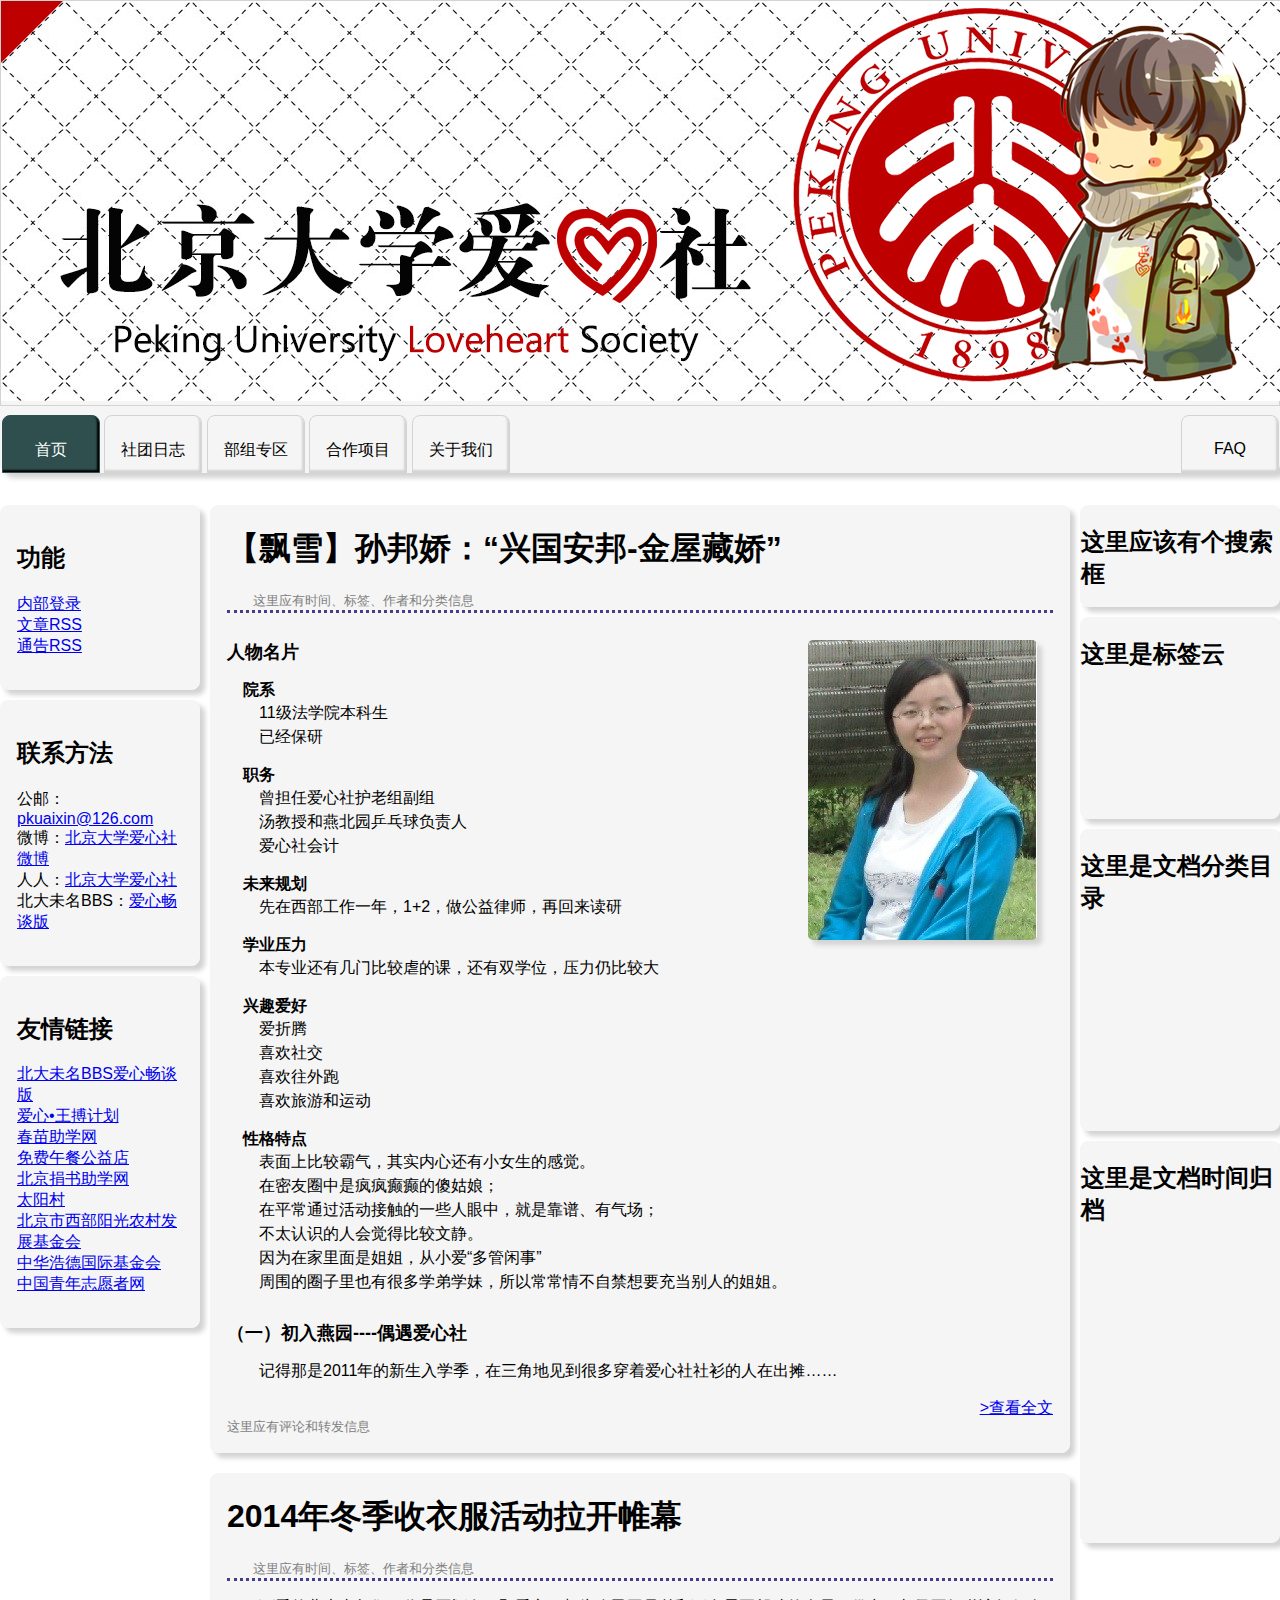
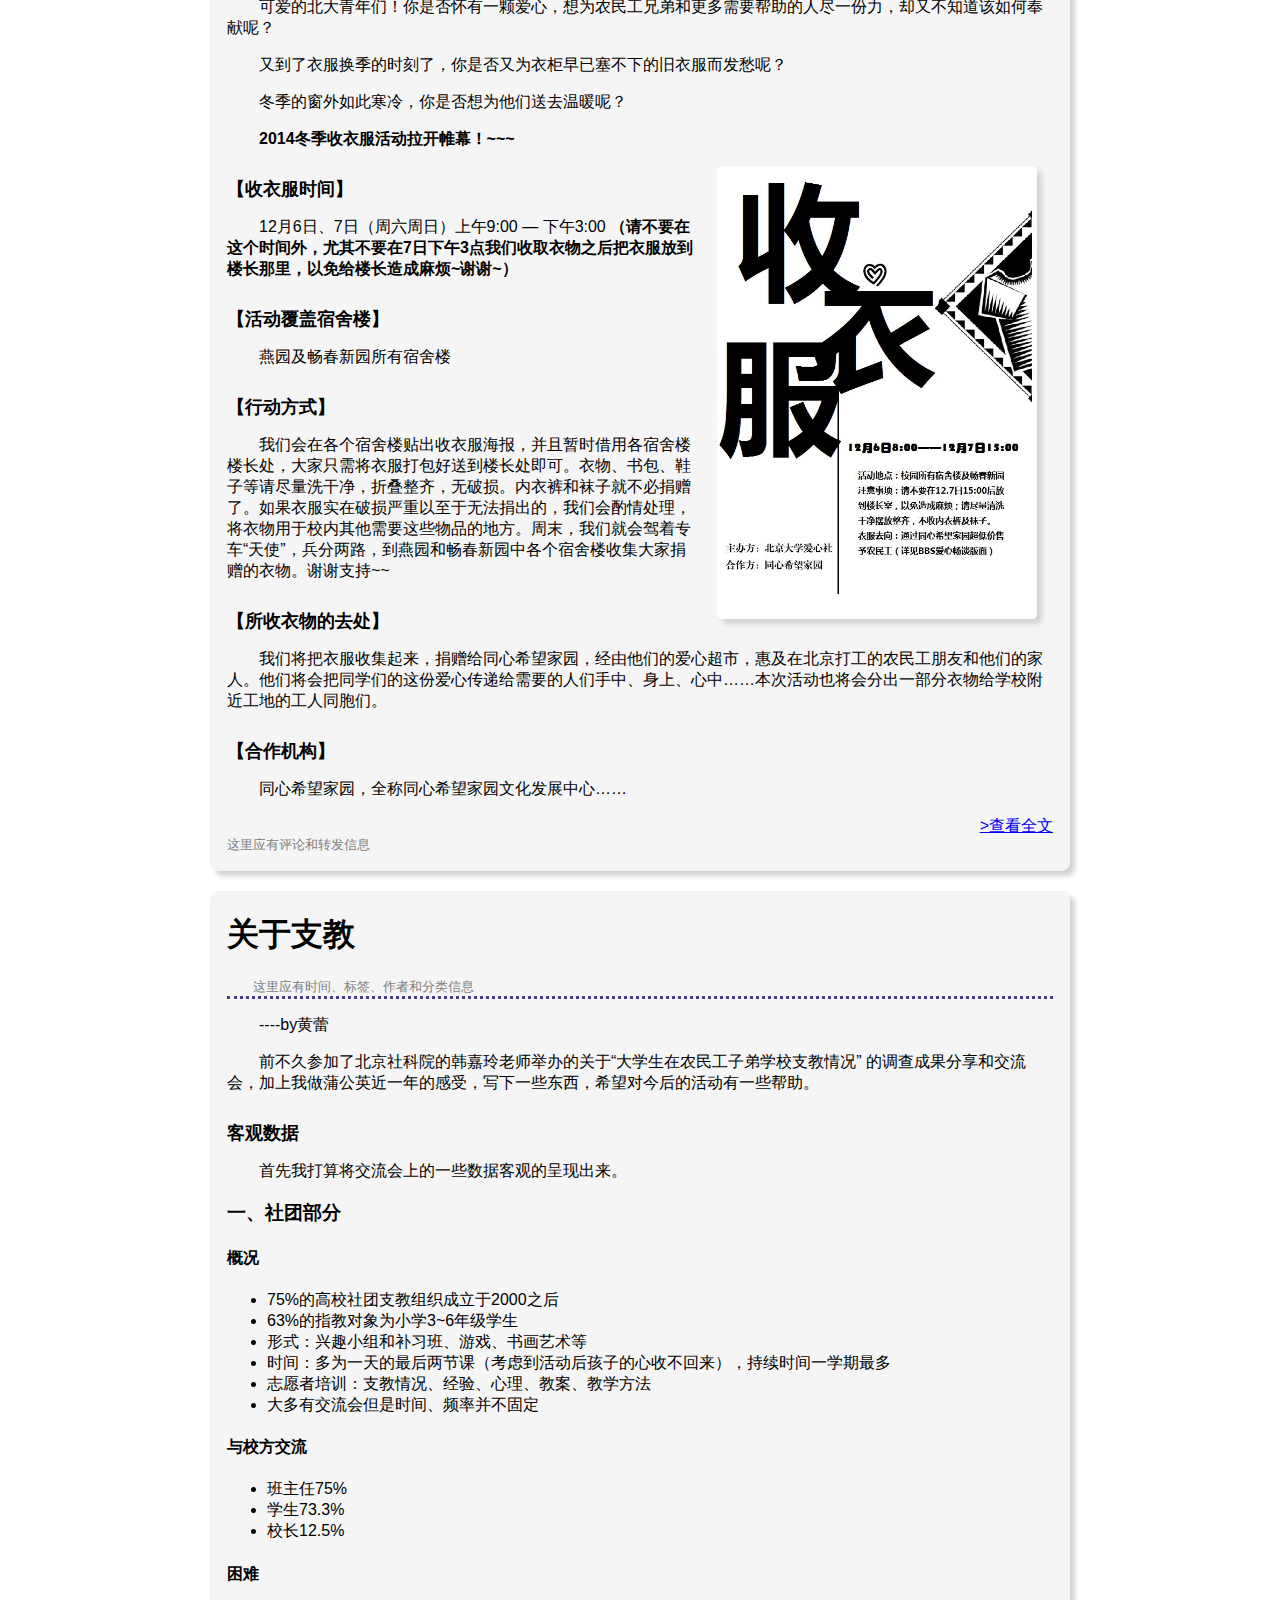
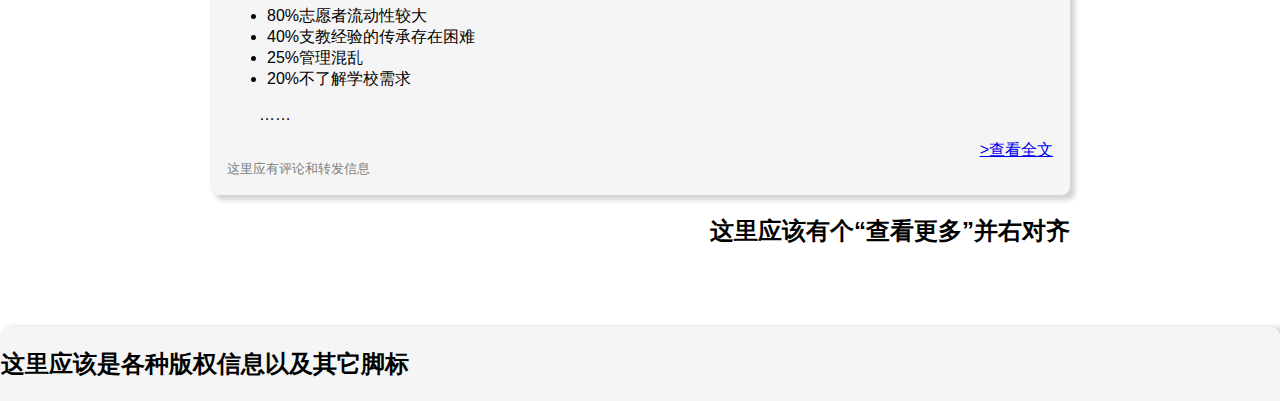
==== index.html @ c40d7b62 "hightligh the current navigator" ====
﻿<!DOCTYPE html>
<html xmlns="http://www.w3.org/1999/xhtml">
<head>
    <meta http-equiv="Content-Type" content="text/html; charset=utf-8" />
    <link href="css/baseStyle.css" rel="stylesheet" />
    <link href="css/index.css" rel="stylesheet" />
    <title>北京大学爱心社 ~ Love Heart</title>
</head>
<body>
    <div id="container">
        <div id="banner" class="f5f5f5">
            <img src="content/uploads/0000/banner.jpg" alt="爱心社官网横幅" style="margin:auto;" />
        </div>
        <nav>
            <div id="navigator" class="f5f5f5">
                <ul>
                    <li class="hightlight"><a href="/index.html">首页</a></li>
                    <li><a href="#">社团日志</a></li>
                    <li><a href="#">部组专区</a></li>
                    <li><a href="#">合作项目</a></li>
                    <li><a href="#">关于我们</a></li>
                    <li class="right"><a href="#">FAQ</a></li>
                </ul>
            </div>
        </nav>
        <div id="main">
            <div id="left">
                <div class="card f5f5f5" id="function">
                    <h2>功能</h2>
                    <ul>
                        <li><a href="#">内部登录</a></li>
                        <li><a href="#">文章RSS</a></li>
                        <li><a href="#">通告RSS</a></li>
                    </ul>
                </div>
                <div class="card f5f5f5" id="contact">
                    <h2>联系方法</h2>
                    <ul>
                        <li>公邮：<a href="mailto:pkuaixin@126.com">pkuaixin@126.com</a></li>
                        <li>微博：<a href="http://weibo.com/u/2564923902?topnav=1&wvr=6&topsug=1/">北京大学爱心社微博</a></li>
                        <li>人人：<a href="http://www.renren.com/601334593">北京大学爱心社</a></li>
                        <li>北大未名BBS：<a href="http://loveheart.bdwm.net/">爱心畅谈版</a></li>
                    </ul>
                </div>
                <div class="card f5f5f5" id="links">
                    <h2>友情链接</h2>
                    <ul>
                        <li><a href="http://loveheart.bdwm.net/">北大未名BBS爱心畅谈版</a></li>
                        <li>
                            <a href="http://www.westup.org/">爱心•王搏计划</a>
                        </li>
                        <li><a href="http://www.chunmiao.org/">春苗助学网</a></li>
                        <li><a href="http://mianfeiwucan.tmall.com/">免费午餐公益店</a></li>
                        <li><a href="http://www.juanshu.org/">北京捐书助学网</a></li>
                        <li><a href="http://cn.sunvillage.com.cn/">太阳村</a></li>
                        <li><a href="http://www.westsa.org/">北京市西部阳光农村发展基金会</a></li>
                        <li><a href="http://holtchina.com/">中华浩德国际基金会</a></li>
                        <li><a href="http://www.zgzyz.org.cn/">中国青年志愿者网</a></li>
                    </ul>
                </div>
            </div>
            <div id="right">
                <div class="card f5f5f5" id="search">
                    <h2>这里应该有个搜索框</h2>
                </div>
                <div class="card f5f5f5" id="tags">
                    <h2>这里是标签云</h2>
                </div>
                <div class="card f5f5f5" id="category">
                    <h2>这里是文档分类目录</h2>
                </div>
                <div class="card f5f5f5" id="time_group">
                    <h2>这里是文档时间归档</h2>
                </div>
            </div>
            <div id="article_area">
                <article id="article_1" class="f5f5f5">
                    <div class="title_bar">
                        <h1><a href="content/articles/2014/12/interview-Sun_Bangjiao.html" target="_blank">【飘雪】孙邦娇：“兴国安邦-金屋藏娇”</a></h1>
                        <div class="information_bar">这里应有时间、标签、作者和分类信息</div>
                    </div>
                    <div class="main_article">
                        <img src="content/uploads/2014/12/bangjiao1.jpg" alt="人物照片" style="float: right; margin: 0 1em; border-radius:5px; box-shadow: 5px 5px 5px lightgray;" />
                        <h2>人物名片</h2>
                        <dl>
                            <dt>院系</dt>
                            <dd>11级法学院本科生</dd>
                            <dd>已经保研</dd>
                            <dt>职务</dt>
                            <dd>曾担任爱心社护老组副组</dd>
                            <dd>汤教授和燕北园乒乓球负责人</dd>
                            <dd>爱心社会计</dd>
                            <dt>未来规划</dt>
                            <dd>先在西部工作一年，1+2，做公益律师，再回来读研</dd>
                            <dt>学业压力</dt>
                            <dd>本专业还有几门比较虐的课，还有双学位，压力仍比较大</dd>
                            <dt>兴趣爱好</dt>
                            <dd>爱折腾</dd>
                            <dd>喜欢社交</dd>
                            <dd>喜欢往外跑</dd>
                            <dd>喜欢旅游和运动</dd>
                            <dt>性格特点</dt>
                            <dd>
                                表面上比较霸气，其实内心还有小女生的感觉。
                            </dd>
                            <dd>在密友圈中是疯疯癫癫的傻姑娘；</dd>
                            <dd>在平常通过活动接触的一些人眼中，就是靠谱、有气场；</dd>
                            <dd>不太认识的人会觉得比较文静。</dd>
                            <dd>因为在家里面是姐姐，从小爱“多管闲事”</dd>
                            <dd>周围的圈子里也有很多学弟学妹，所以常常情不自禁想要充当别人的姐姐。</dd>
                        </dl>
                        <h2>（一）初入燕园----偶遇爱心社</h2>
                        <p>记得那是2011年的新生入学季，在三角地见到很多穿着爱心社社衫的人在出摊……</p>
                    </div>
                    <div style="text-align:right;"><a href="content/articles/2014/12/interview-Sun_Bangjiao.html" target="_blank">&gt;查看全文</a></div>
                    <div class="bottom_bar">这里应有评论和转发信息</div>
                </article>
                <article id="article_2" class="f5f5f5">
                    <div class="title_bar">
                        <h1><a href="content/articles/2014/12/about-collectin-clothes.html" target="_blank">2014年冬季收衣服活动拉开帷幕</a></h1>
                        <div class="information_bar">这里应有时间、标签、作者和分类信息</div>
                    </div>
                    <div class="main_article">
                        <p>可爱的北大青年们！你是否怀有一颗爱心，想为农民工兄弟和更多需要帮助的人尽一份力，却又不知道该如何奉献呢？</p>
                        <p>又到了衣服换季的时刻了，你是否又为衣柜早已塞不下的旧衣服而发愁呢？</p>
                        <p>冬季的窗外如此寒冷，你是否想为他们送去温暖呢？</p>
                        <p> <strong>2014冬季收衣服活动拉开帷幕！~~~</strong></p>

                        <img src="content/uploads/2014/12/collecting-clothes.jpg" alt="收衣服海报" style="width:20em; float: right; margin: 0 1em; border-radius:5px; box-shadow: 5px 5px 5px lightgray;" />
                        <h2>【收衣服时间】</h2>
                        <p>
                            12月6日、7日（周六周日）上午9:00 — 下午3:00
                            <strong>（请不要在这个时间外，尤其不要在7日下午3点我们收取衣物之后把衣服放到楼长那里，以免给楼长造成麻烦~谢谢~）</strong>
                        </p>
                        <h2>【活动覆盖宿舍楼】</h2> <p>燕园及畅春新园所有宿舍楼</p>
                        <h2>【行动方式】</h2>
                        <p>我们会在各个宿舍楼贴出收衣服海报，并且暂时借用各宿舍楼楼长处，大家只需将衣服打包好送到楼长处即可。衣物、书包、鞋子等请尽量洗干净，折叠整齐，无破损。内衣裤和袜子就不必捐赠了。如果衣服实在破损严重以至于无法捐出的，我们会酌情处理，将衣物用于校内其他需要这些物品的地方。周末，我们就会驾着专车“天使”，兵分两路，到燕园和畅春新园中各个宿舍楼收集大家捐赠的衣物。谢谢支持~~</p>
                        <h2>【所收衣物的去处】</h2>
                        <p>我们将把衣服收集起来，捐赠给同心希望家园，经由他们的爱心超市，惠及在北京打工的农民工朋友和他们的家人。他们将会把同学们的这份爱心传递给需要的人们手中、身上、心中……本次活动也将会分出一部分衣物给学校附近工地的工人同胞们。</p>
                        <h2>【合作机构】</h2>
                        <p>同心希望家园，全称同心希望家园文化发展中心……
                    </div>
                    <div style="text-align:right;"><a href="content/articles/2014/12/about-collectin-clothes.html" target="_blank">&gt;查看全文</a></div>
                    <div class="bottom_bar">这里应有评论和转发信息</div>
                </article>
                <article id="article_3" class="f5f5f5">
                    <div class="title_bar">
                        <h1><a href="content/articles/2009/05/article-share.html" target="_blank">关于支教</a></h1>
                        <div class="information_bar">这里应有时间、标签、作者和分类信息</div>
                    </div>
                    <div class="main_article">
                        <p>----by黄蕾</p><!--这个作者是用author标签么，话说author标签是不是html5里面的？-->
                        <p>
                            前不久参加了北京社科院的韩嘉玲老师举办的关于“大学生在农民工子弟学校支教情况”
                            的调查成果分享和交流会，加上我做蒲公英近一年的感受，写下一些东西，希望对今后的活动有一些帮助。
                        </p>
                        <h2>客观数据</h2>
                        <p>首先我打算将交流会上的一些数据客观的呈现出来。</p>
                        <h3>一、社团部分</h3>
                        <h4>概况</h4>
                        <ul>
                            <li>75%的高校社团支教组织成立于2000之后</li>
                            <li>63%的指教对象为小学3~6年级学生</li>
                            <li>形式：兴趣小组和补习班、游戏、书画艺术等</li>
                            <li>时间：多为一天的最后两节课（考虑到活动后孩子的心收不回来），持续时间一学期最多</li>
                            <li>志愿者培训：支教情况、经验、心理、教案、教学方法</li>
                            <li>大多有交流会但是时间、频率并不固定</li>
                        </ul>
                        <h4>与校方交流</h4>
                        <ul>
                            <li>班主任75%</li>
                            <li>学生73.3%</li>
                            <li>校长12.5%</li>
                        </ul>
                        <h4>困难</h4>
                        <ul>
                            <li>80%志愿者流动性较大</li>
                            <li>40%支教经验的传承存在困难</li>
                            <li>25%管理混乱</li>
                            <li>20%不了解学校需求</li>
                        </ul>
                        <p>……</p>
                    </div>
                    <div style="text-align:right;"><a href="content/articles/2009/05/article-share.html" target="_blank">&gt;查看全文</a></div>
                    <div class="bottom_bar">这里应有评论和转发信息</div>
                </article>
                <div id="more">
                    <h2>这里应该有个“查看更多”并右对齐</h2>
                </div>
            </div>
        </div>
        <div id="footer" class="f5f5f5">
            <h2>这里应该是各种版权信息以及其它脚标</h2>
        </div>
    </div>
</body>
</html>
---- css/baseStyle.css ----
html, body {
    font-family: Helvetica, Tahoma, Arial, 'Hiragino Sans GB', 'Microsoft UI Light', sans-serif;
    margin: 0;
}

.f5f5f5 {
    background-color: #f5f5f5;
    border: 1px solid #f5f5f5;
}

div.card {
    margin: 10px 0;
    box-shadow: 5px 5px 5px lightgray;
    border-radius: 0.5em;
}

    div.card:first-child {
        margin-top: 0;
    }

    div.card:last-child {
        margin-bottom: 0;
    }

#container {
    width: 80em;
    margin-left: auto;
    margin-right: auto;
}

#banner {
    text-align: center;
    border: 1px solid lightgray;
}

#banner image {
    width: 80em;
}

nav {
    margin-bottom: 2em;
}

    nav ul {
        position: relative;
        list-style: none;
        padding-left: 1px;
        padding-bottom: 1px;
        margin: 0;
        height: 4em;
    }

    nav li {
        position: relative;
        display: inline-block;
        height: 3.5em;
        width: 6em;
        margin: 0.5em auto 0;
        border-radius: 0.5em 0.5em 0 0;
        border: 1px solid lightgray;
        text-align: center;
        box-shadow: lightgray -2px -2px 2px inset;
    }

        nav li.hightlight {
            border-color: darkslategray;
            background-color: darkslategray;
            box-shadow: black -2px -2px 2px inset;
        }
        
        nav li.hightlight a {
            color: white;
        }

        nav li:first-child {
            margin-left: 0;
        }

        nav li:last-child {
            margin-right: 0;
        }

        nav li.right {
            margin-left: auto;
            position: absolute;
            right: 0;
        }

    nav a {
        color: black;
        position: relative;
        top: 1.5em;
        text-decoration: none;
    }


#navigator {
    border-radius: 0 0 0.5em 0.5em;
    box-shadow: 5px 5px 5px lightgray;
}

/*右浮动框*/
#right {
    float: right;
    width: 200px;
    right: 0;
}

#search {
    height: 100px;
}

#tags {
    height: 200px;
}

#category {
    height: 300px;
}

#time_group {
    height: 400px;
}

/*文章区*/

article {
    border-radius: 0.5em;
    margin: 20px 0;
    box-shadow: 5px 5px 5px lightgrey;
    padding: 0 1em 1em 1em;
}

    article h1 {
        font-size: xx-large;
    }

    article p {
        text-indent: 2em;
    }

    article h2 {
        font-size: large;
        margin-top: 1.5em;
    }

    article dl {
        padding-left: 1em;
    }

    article dt {
        font-weight: bold;
        margin-top: 1em;
    }

    article dd {
        margin-left: 1em;
        line-height: 150%;
    }

.title_bar {
    border-bottom: medium dotted darkslateblue;
    margin-bottom: 0;
}

.information_bar {
    margin-top: 5px;
    margin-left: 2em;
    font-size: 80%;
    color: gray;
}

.bottom_bar {
    font-size: 80%;
    color: gray;
}

h1 > a {
    text-decoration: none;
    color: black;
}

/*脚标区*/
#footer {
    border-radius: 0.5em 0.5em 0 0;
    box-shadow: 5px 0 5px lightgrey;
    margin-top: 5em;
}
---- css/index.css ----
﻿#article_area {
    width: auto;
    margin-left: 210px;
    margin-right: 210px;
}

#more {
    text-align: right;
}

/*左浮动框*/
#left {
    float: left;
    width: 200px;
    left: 0;
}

#function {
    padding: 1em;
}

#function ul {
    padding-left: 0;
    list-style: none;
}

#contact {
    padding: 1em;
}

    #contact ul {
        padding-left: 0;
        list-style: none;
    }

#links {
    padding: 1em;
}

    #links ul {
        padding-left: 0;
        list-style: none;
    }
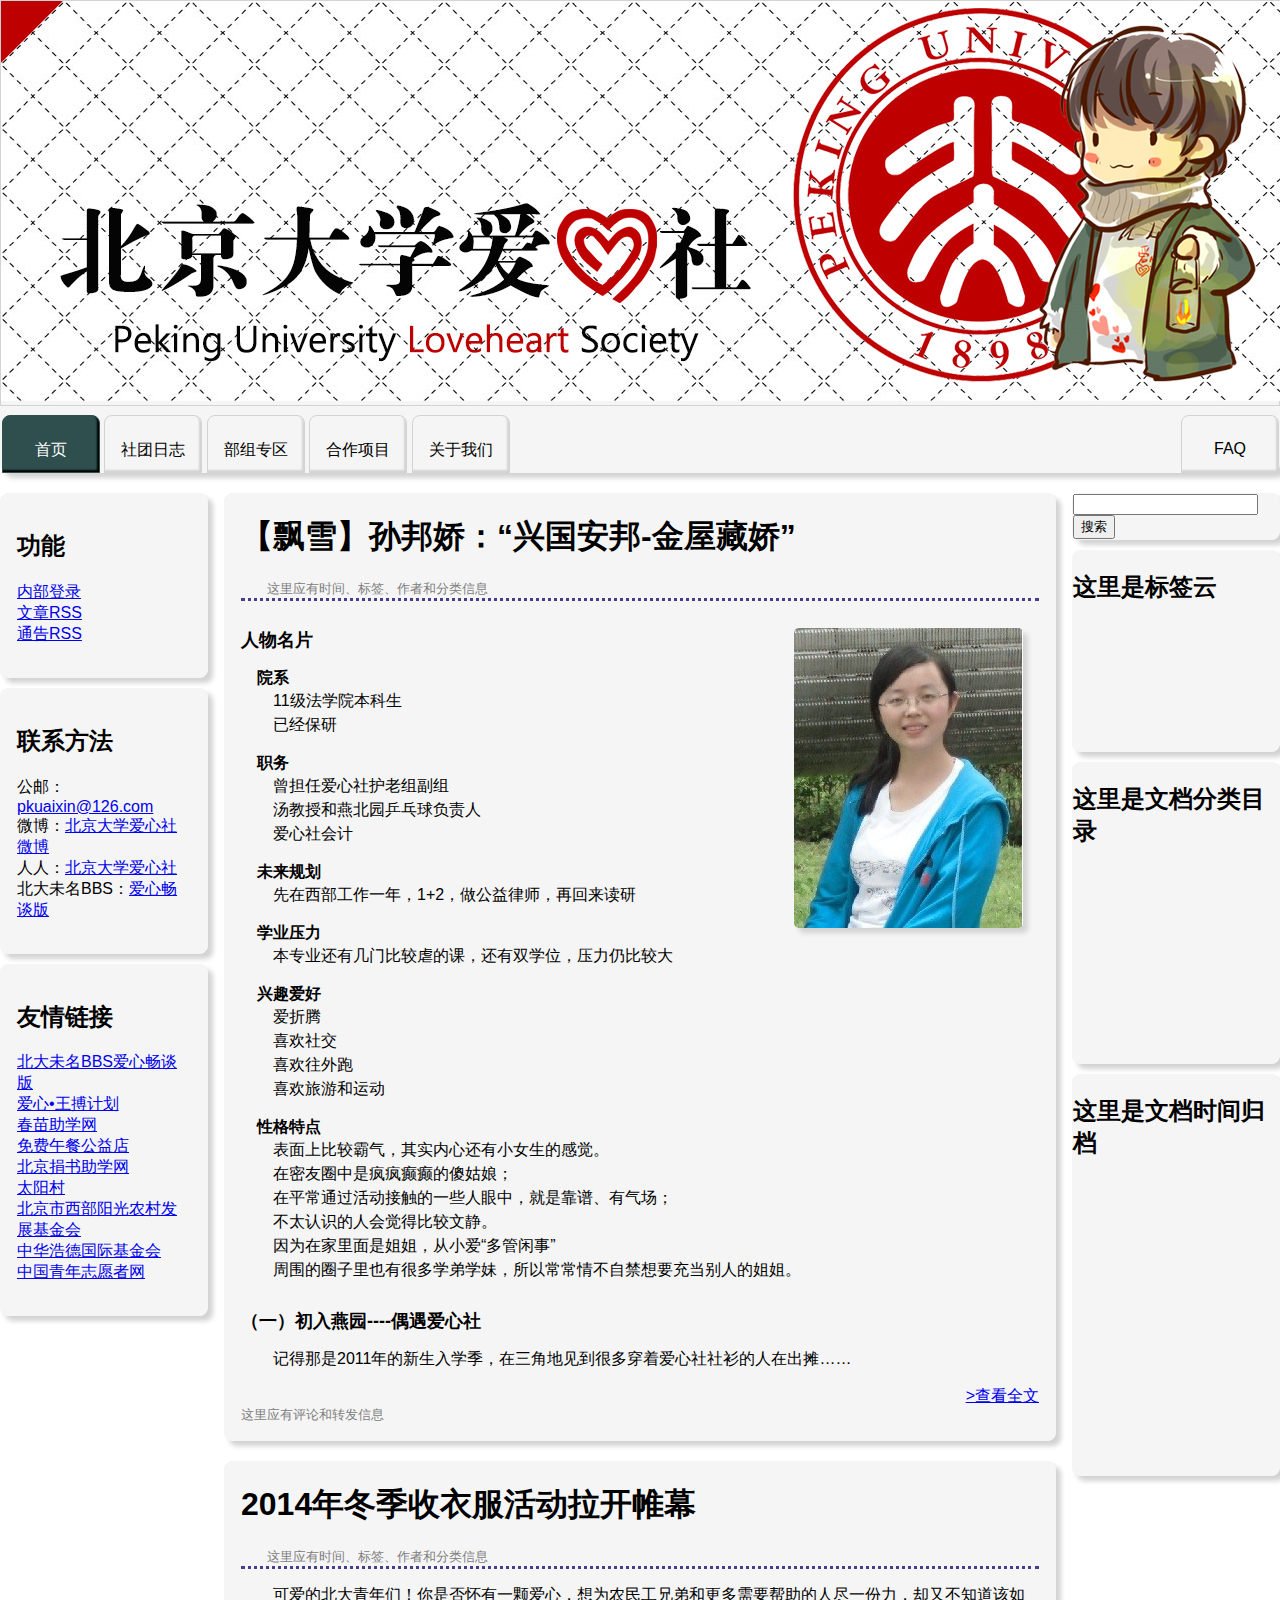
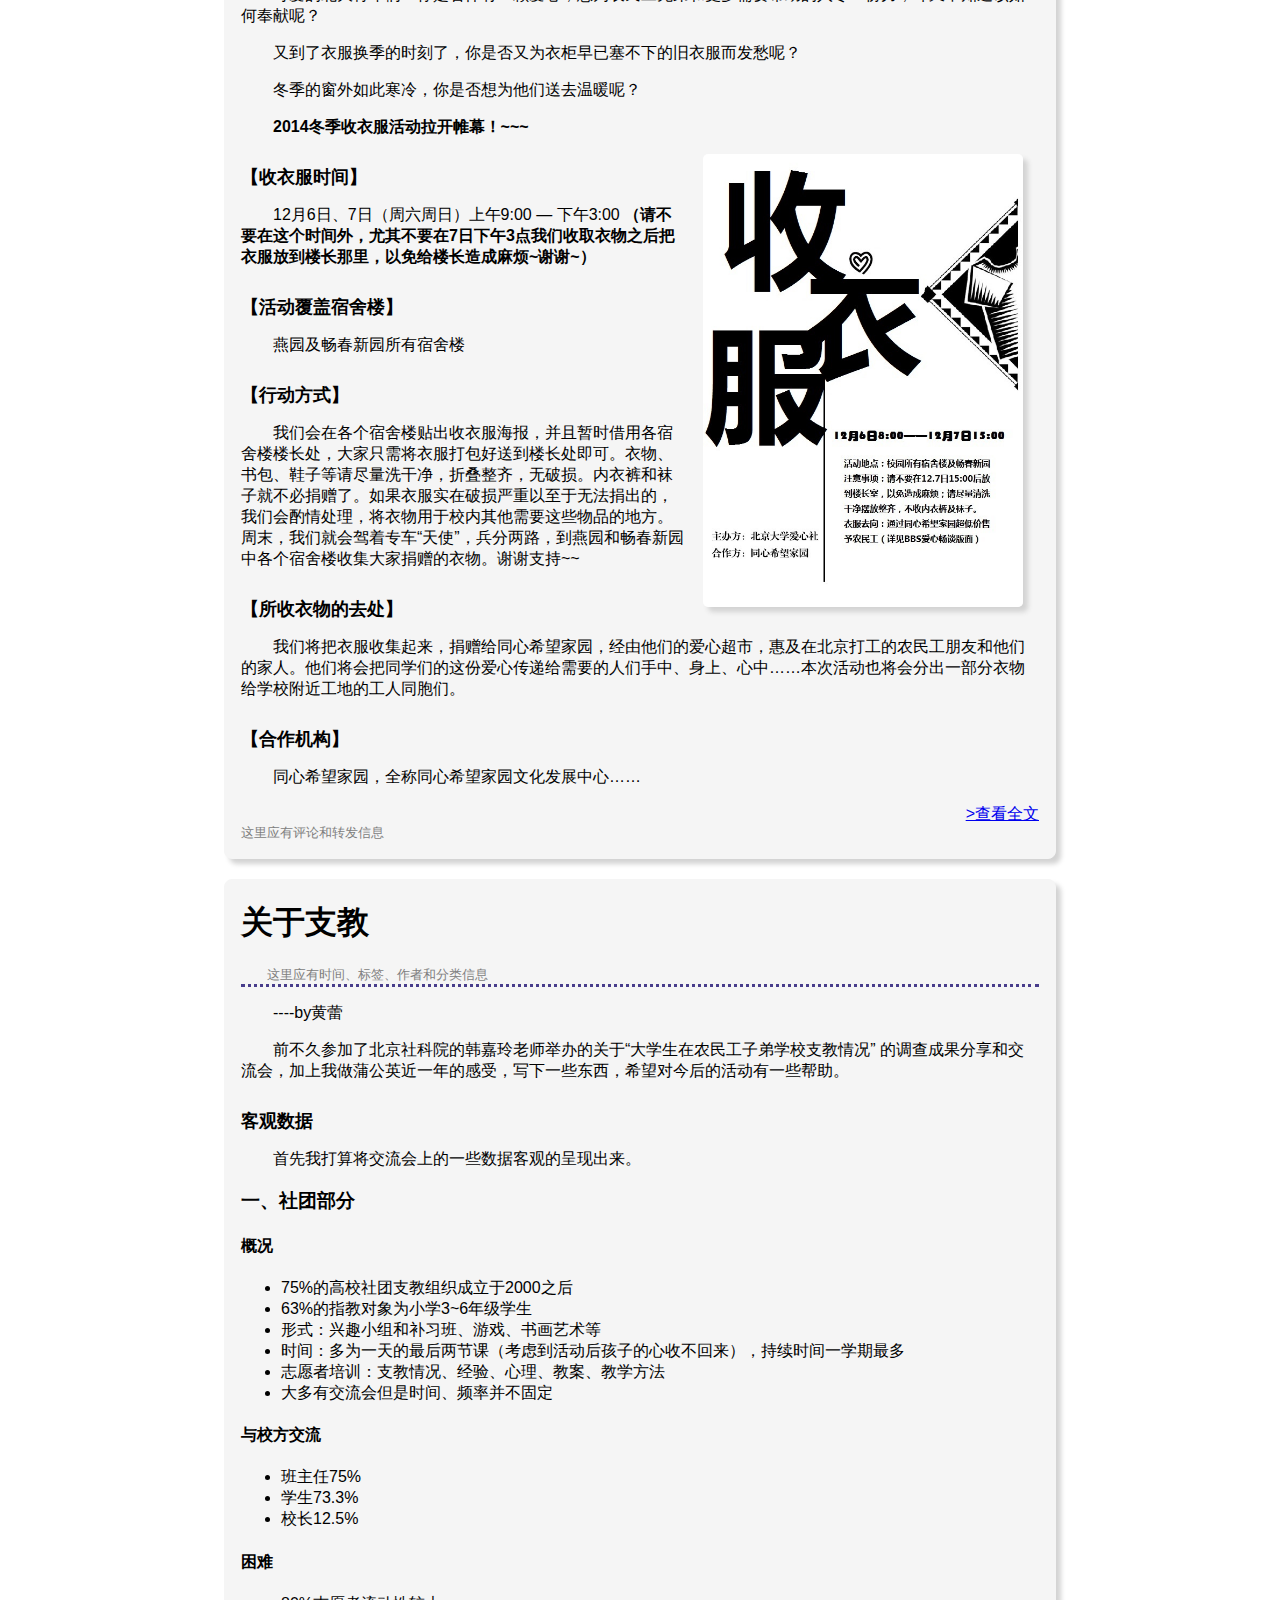
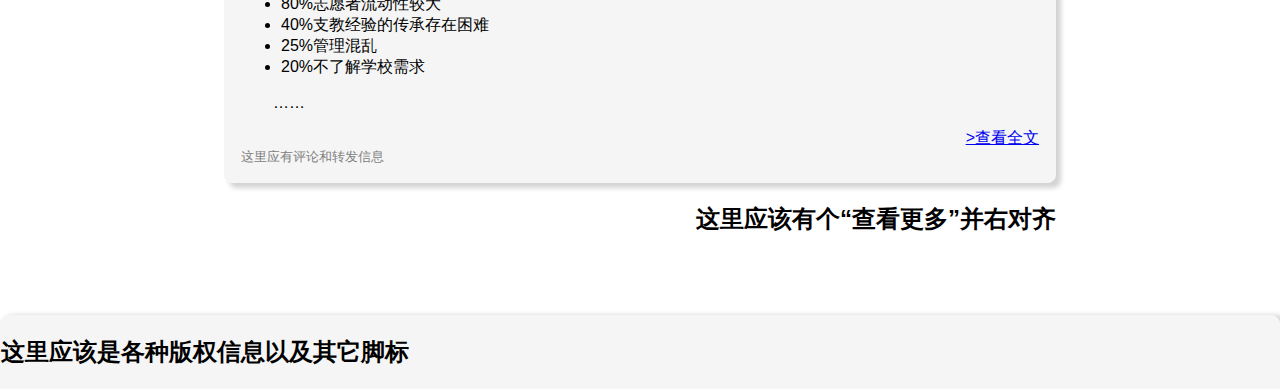
==== commit 4edd7d37: "change the layout to flexible" ====
--- a/index.html
+++ b/index.html
@@ -61,7 +61,10 @@
             </div>
             <div id="right">
                 <div class="card f5f5f5" id="search">
-                    <h2>这里应该有个搜索框</h2>
+                    <form>
+                        <input  />
+                        <button>搜索</button>
+                    </form>
                 </div>
                 <div class="card f5f5f5" id="tags">
                     <h2>这里是标签云</h2>
--- a/css/baseStyle.css
+++ b/css/baseStyle.css
@@ -1,5 +1,5 @@
 html, body {
-    font-family: Helvetica, Tahoma, Arial, 'Hiragino Sans GB', 'Microsoft UI Light', sans-serif;
+    font-family: Helvetica, Tahoma, Arial, 'Hiragino Sans GB','WenQuanYi Micro Hei','Microsoft YaHei UI Light' , sans-serif;
     margin: 0;
 }
 
@@ -38,7 +38,7 @@
 }
 
 nav {
-    margin-bottom: 2em;
+    margin-bottom: 1em;
 }
 
     nav ul {
@@ -102,12 +102,11 @@
 /*右浮动框*/
 #right {
     float: right;
-    width: 200px;
+    width: 13em;
     right: 0;
 }
 
 #search {
-    height: 100px;
 }
 
 #tags {
--- a/css/index.css
+++ b/css/index.css
@@ -1,7 +1,7 @@
 ﻿#article_area {
     width: auto;
-    margin-left: 210px;
-    margin-right: 210px;
+    margin-left: 14em;
+    margin-right:14em;
 }
 
 #more {
@@ -11,7 +11,7 @@
 /*左浮动框*/
 #left {
     float: left;
-    width: 200px;
+    width: 13em;
     left: 0;
 }
 
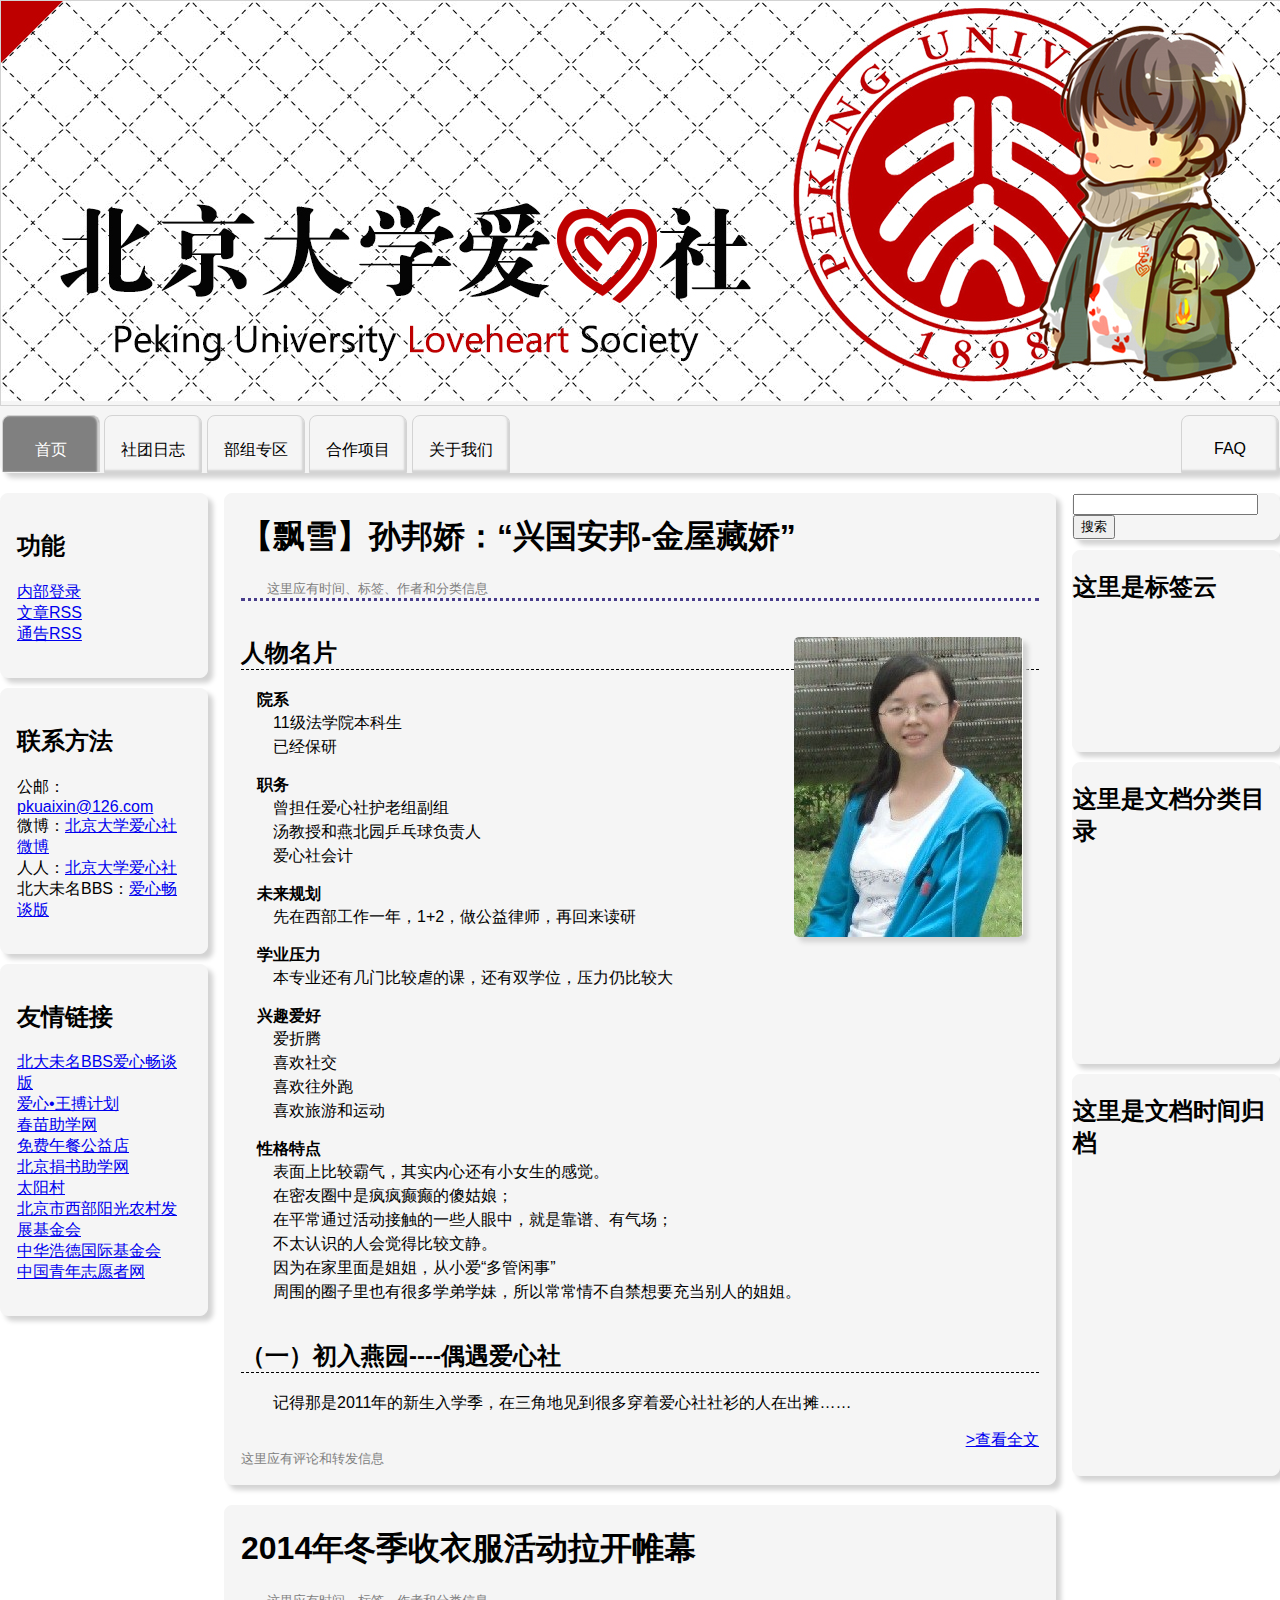
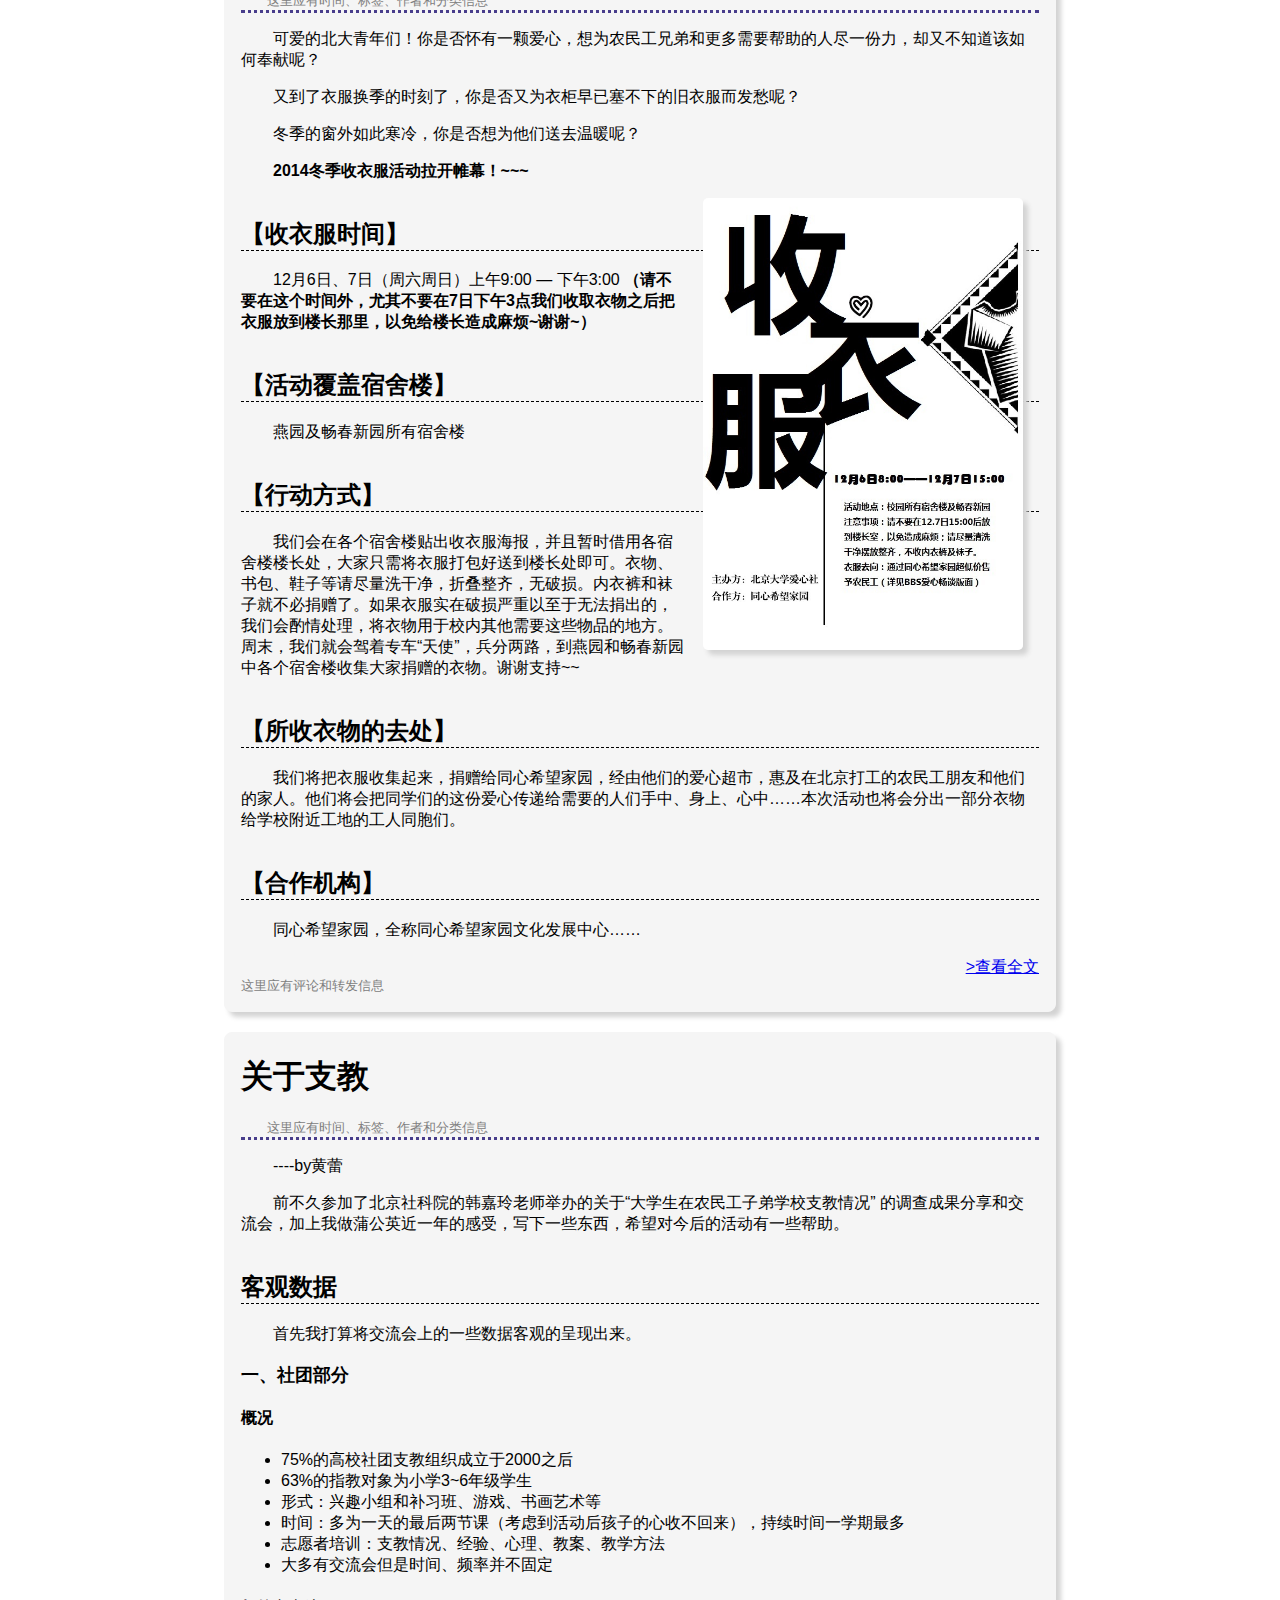
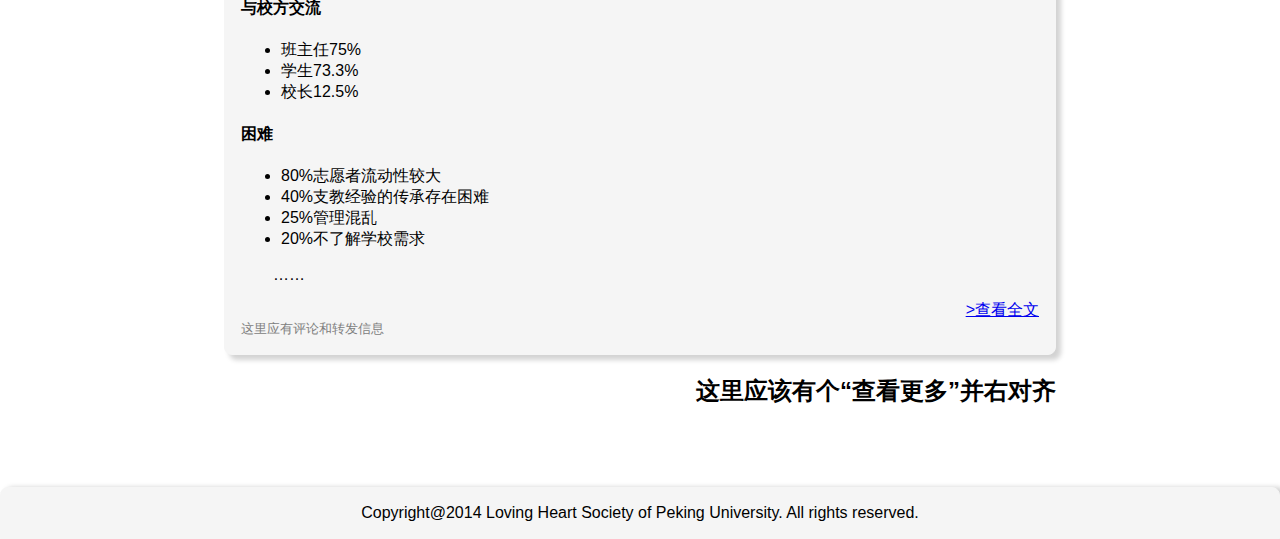
==== commit 55e22175: "do with FAQ" ====
--- a/index.html
+++ b/index.html
@@ -15,11 +15,11 @@
             <div id="navigator" class="f5f5f5">
                 <ul>
                     <li class="hightlight"><a href="/index.html">首页</a></li>
-                    <li><a href="#">社团日志</a></li>
-                    <li><a href="#">部组专区</a></li>
-                    <li><a href="#">合作项目</a></li>
-                    <li><a href="#">关于我们</a></li>
-                    <li class="right"><a href="#">FAQ</a></li>
+                    <li><a href="/articles.html">社团日志</a></li>
+                    <li><a href="/apartments.html">部组专区</a></li>
+                    <li><a href="/projects.html">合作项目</a></li>
+                    <li><a href="/about.html">关于我们</a></li>
+                    <li class="right"><a href="/FAQ.html">FAQ</a></li>
                 </ul>
             </div>
         </nav>
@@ -193,7 +193,7 @@
             </div>
         </div>
         <div id="footer" class="f5f5f5">
-            <h2>这里应该是各种版权信息以及其它脚标</h2>
+            <p>Copyright@2014 Loving Heart Society of Peking University. All rights reserved.</p>
         </div>
     </div>
 </body>
--- a/css/baseStyle.css
+++ b/css/baseStyle.css
@@ -1,5 +1,5 @@
 html, body {
-    font-family: Helvetica, Tahoma, Arial, 'Hiragino Sans GB','WenQuanYi Micro Hei','Microsoft YaHei UI Light' , sans-serif;
+    font-family: Helvetica, Tahoma, Arial, 'Hiragino Sans GB','WenQuanYi Micro Hei','Microsoft YaHei UI Light', sans-serif;
     margin: 0;
 }
 
@@ -33,9 +33,9 @@
     border: 1px solid lightgray;
 }
 
-#banner image {
-    width: 80em;
-}
+    #banner image {
+        width: 80em;
+    }
 
 nav {
     margin-bottom: 1em;
@@ -63,14 +63,14 @@
     }
 
         nav li.hightlight {
-            border-color: darkslategray;
-            background-color: darkslategray;
-            box-shadow: black -2px -2px 2px inset;
+            background-color: gray;
+            box-shadow: lightgray -2px 0 2px inset;
+            border-bottom: none;
         }
-        
-        nav li.hightlight a {
-            color: white;
-        }
+
+            nav li.hightlight a {
+                color: white;
+            }
 
         nav li:first-child {
             margin-left: 0;
@@ -99,28 +99,6 @@
     box-shadow: 5px 5px 5px lightgray;
 }
 
-/*右浮动框*/
-#right {
-    float: right;
-    width: 13em;
-    right: 0;
-}
-
-#search {
-}
-
-#tags {
-    height: 200px;
-}
-
-#category {
-    height: 300px;
-}
-
-#time_group {
-    height: 400px;
-}
-
 /*文章区*/
 
 article {
@@ -139,8 +117,13 @@
     }
 
     article h2 {
+        font-size: x-large;
+        margin-top: 1.5em;
+        border-bottom: thin dashed black;
+    }
+
+    article h3 {
         font-size: large;
-        margin-top: 1.5em;
     }
 
     article dl {
@@ -155,6 +138,13 @@
     article dd {
         margin-left: 1em;
         line-height: 150%;
+    }
+
+    article div.in_block {
+        border: 1px solid black;
+        width: 30em;
+        padding: 1em;
+        border-radius: 1em;
     }
 
 .title_bar {
@@ -184,4 +174,5 @@
     border-radius: 0.5em 0.5em 0 0;
     box-shadow: 5px 0 5px lightgrey;
     margin-top: 5em;
+    text-align: center;
 }
--- a/css/index.css
+++ b/css/index.css
@@ -1,7 +1,7 @@
 ﻿#article_area {
     width: auto;
     margin-left: 14em;
-    margin-right:14em;
+    margin-right: 14em;
 }
 
 #more {
@@ -19,10 +19,10 @@
     padding: 1em;
 }
 
-#function ul {
-    padding-left: 0;
-    list-style: none;
-}
+    #function ul {
+        padding-left: 0;
+        list-style: none;
+    }
 
 #contact {
     padding: 1em;
@@ -41,3 +41,25 @@
         padding-left: 0;
         list-style: none;
     }
+
+/*右浮动框*/
+#right {
+    float: right;
+    width: 13em;
+    right: 0;
+}
+
+#search {
+}
+
+#tags {
+    height: 200px;
+}
+
+#category {
+    height: 300px;
+}
+
+#time_group {
+    height: 400px;
+}
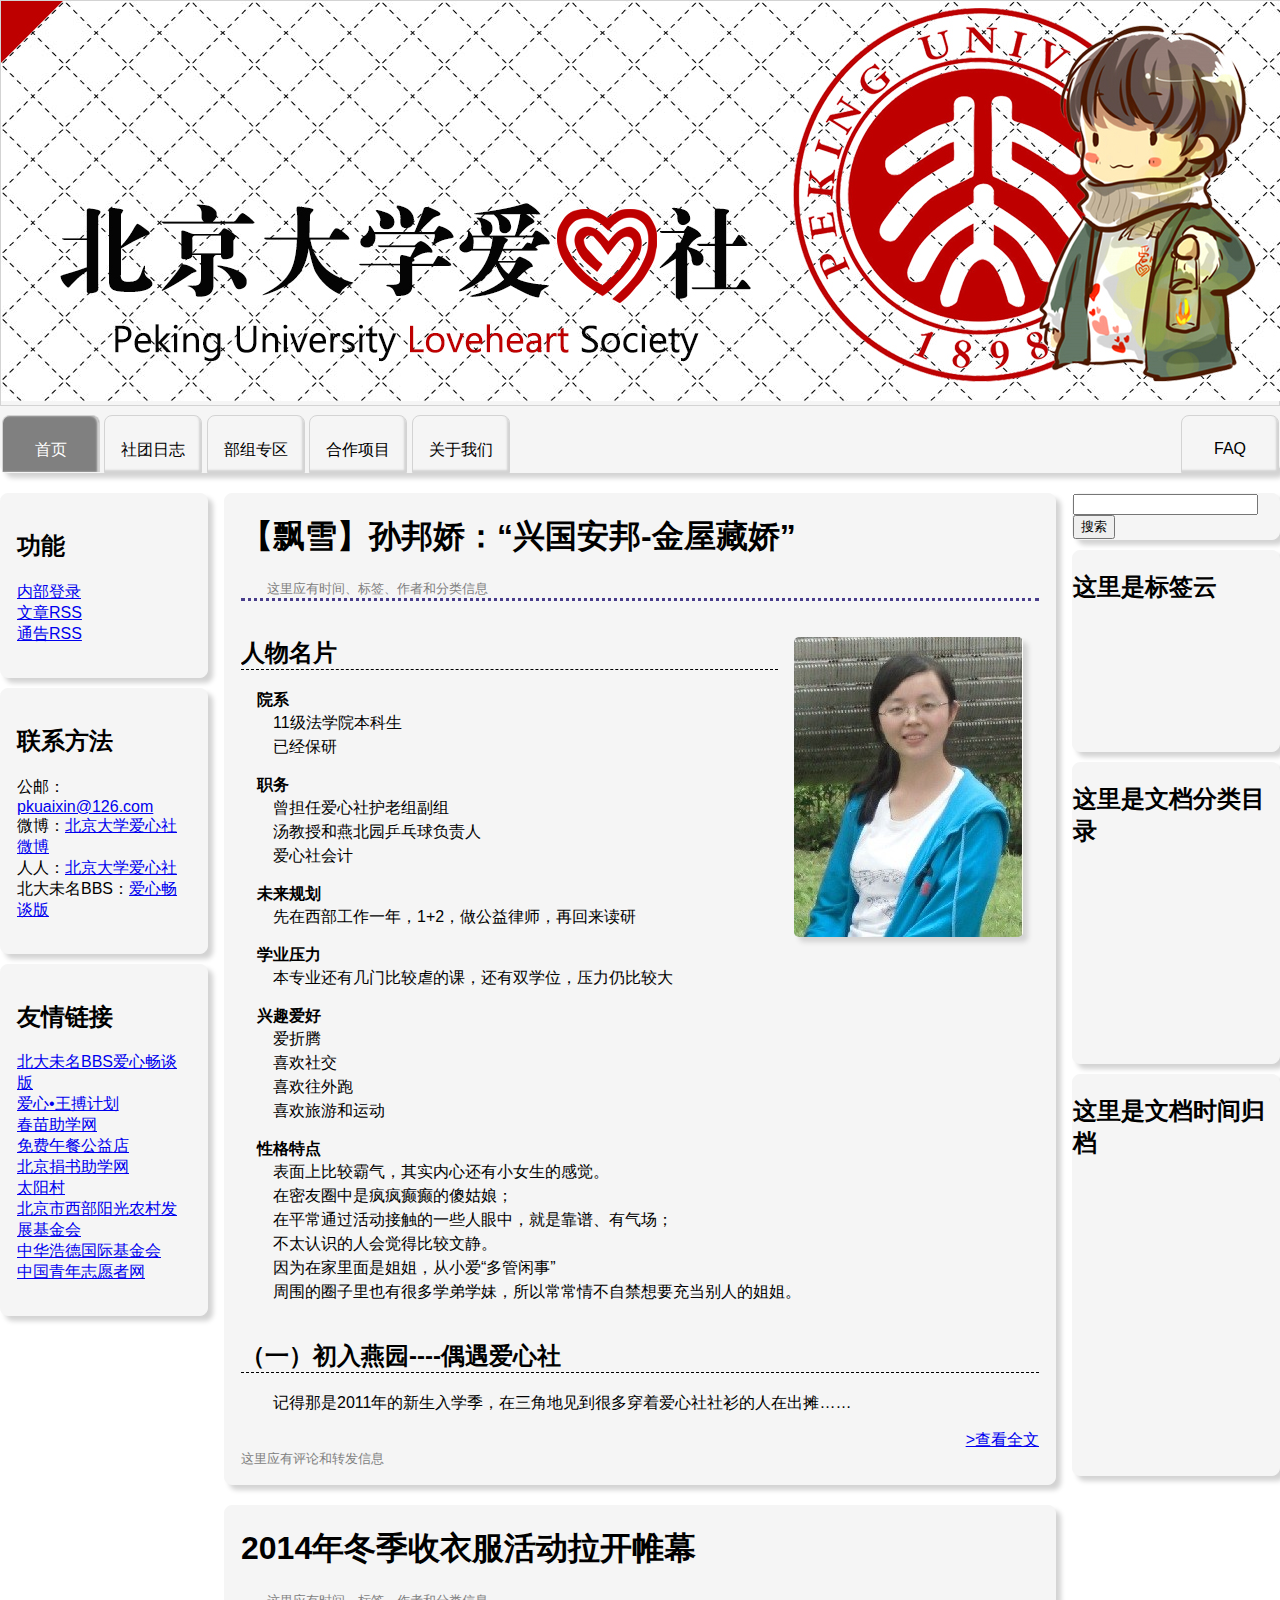
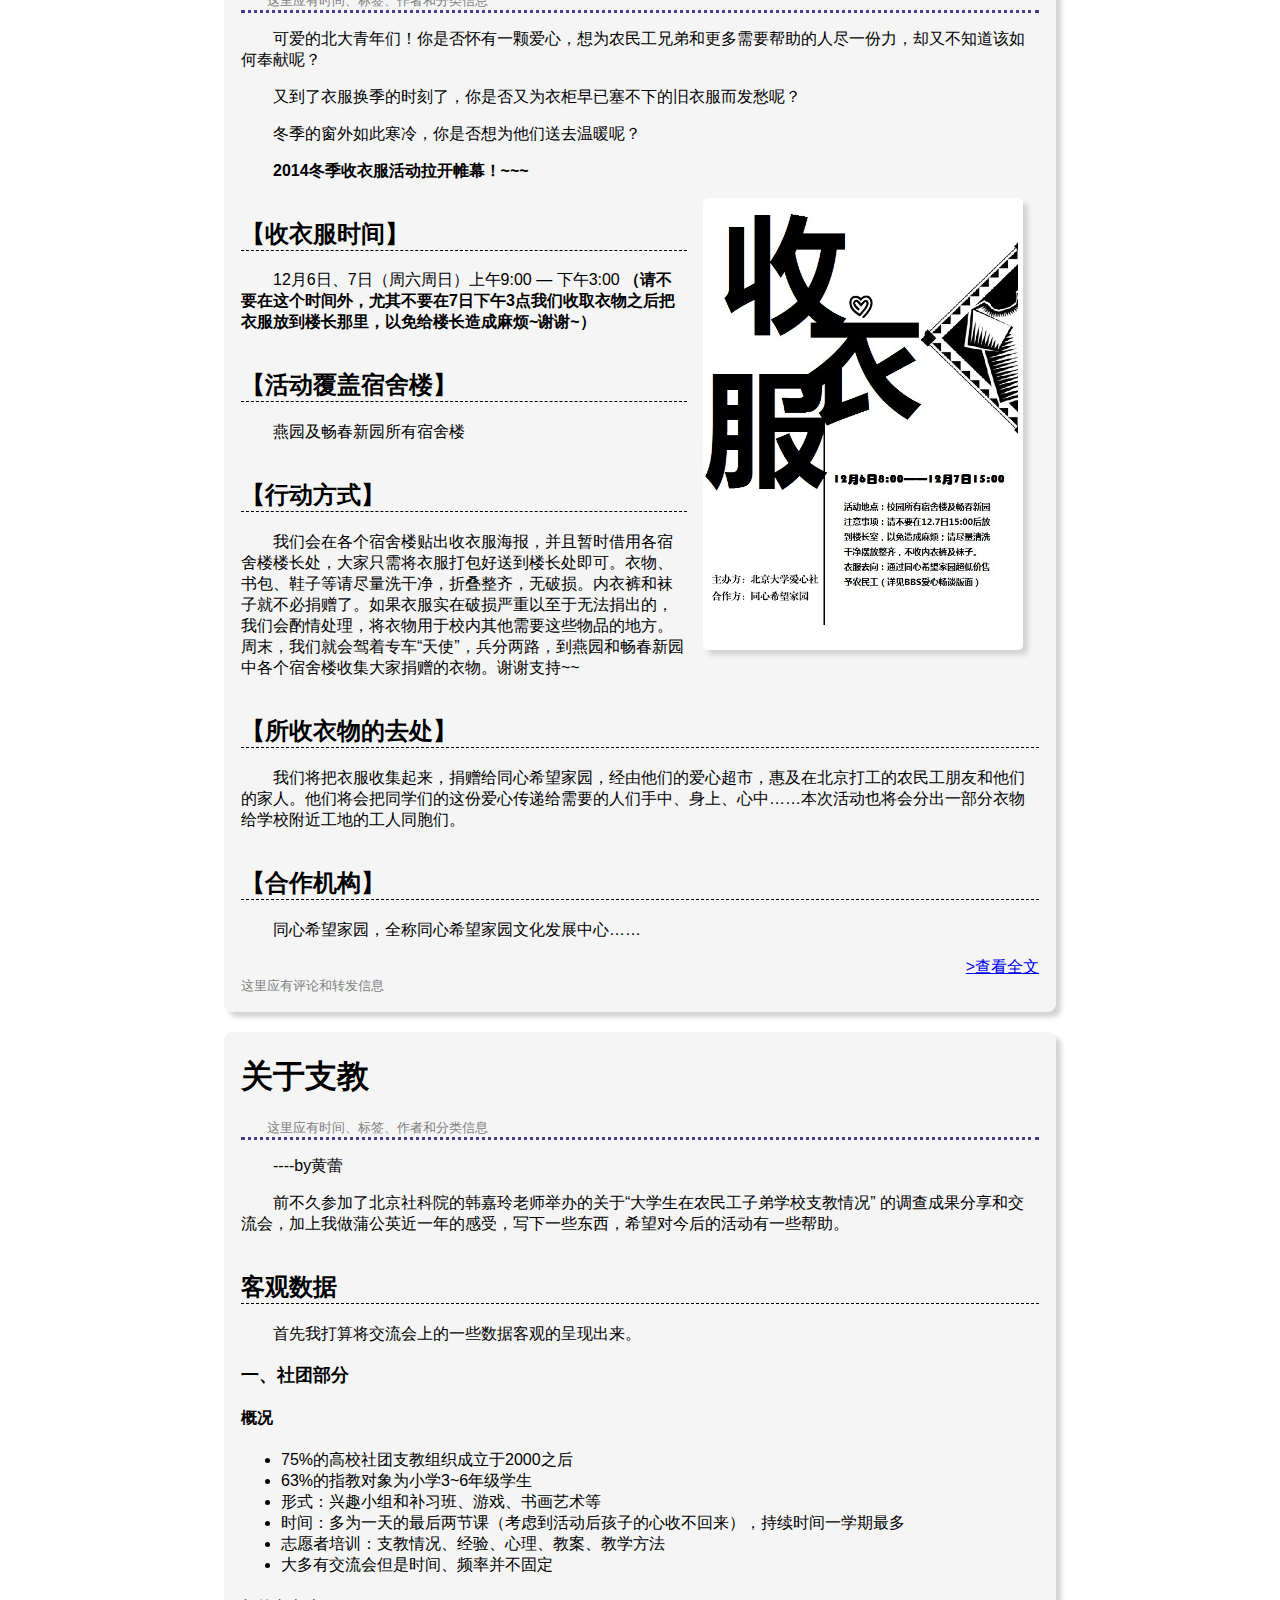
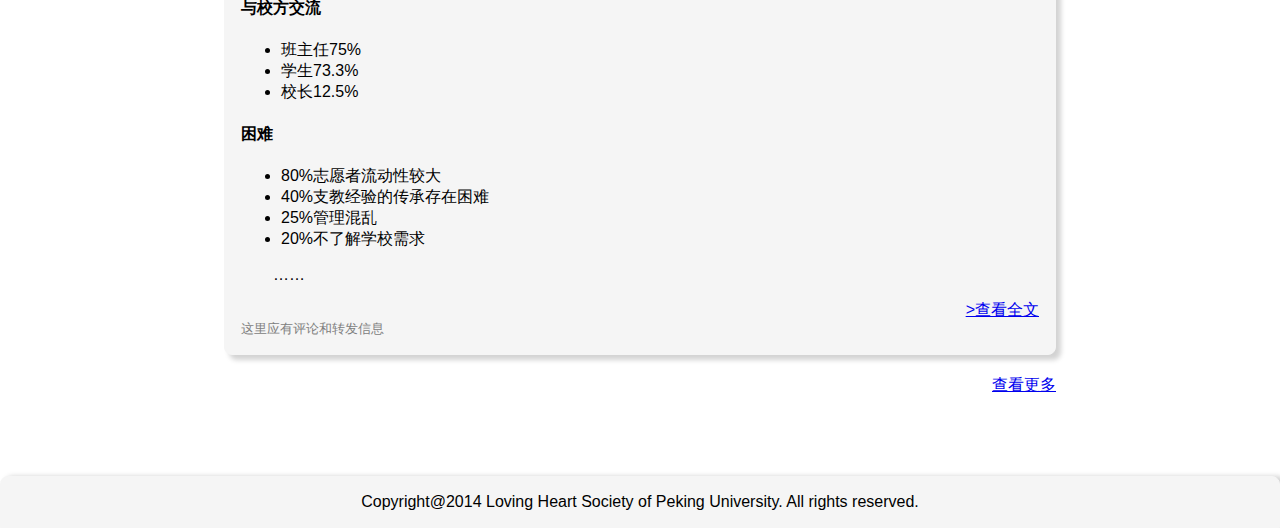
==== commit b8ad140d: "finished FAQ" ====
--- a/index.html
+++ b/index.html
@@ -187,9 +187,7 @@
                     <div style="text-align:right;"><a href="content/articles/2009/05/article-share.html" target="_blank">&gt;查看全文</a></div>
                     <div class="bottom_bar">这里应有评论和转发信息</div>
                 </article>
-                <div id="more">
-                    <h2>这里应该有个“查看更多”并右对齐</h2>
-                </div>
+                <div id="more"><a href="/articles.html">查看更多</a></div>
             </div>
         </div>
         <div id="footer" class="f5f5f5">
--- a/css/baseStyle.css
+++ b/css/baseStyle.css
@@ -120,6 +120,7 @@
         font-size: x-large;
         margin-top: 1.5em;
         border-bottom: thin dashed black;
+        overflow: hidden;
     }
 
     article h3 {
@@ -145,6 +146,24 @@
         width: 30em;
         padding: 1em;
         border-radius: 1em;
+    }
+
+    article table, thead, tbody, tfoot, tr, td {
+        width: 80%;
+        margin: auto;
+        border-collapse: collapse;
+        border: 1px solid darkslategray;
+    }
+
+    article thead, tfoot {
+        background-color: darkslategray;
+        color: white;
+    }
+
+    article td {
+        text-align: center;
+        width: auto;
+        padding: 0.5em;
     }
 
 .title_bar {
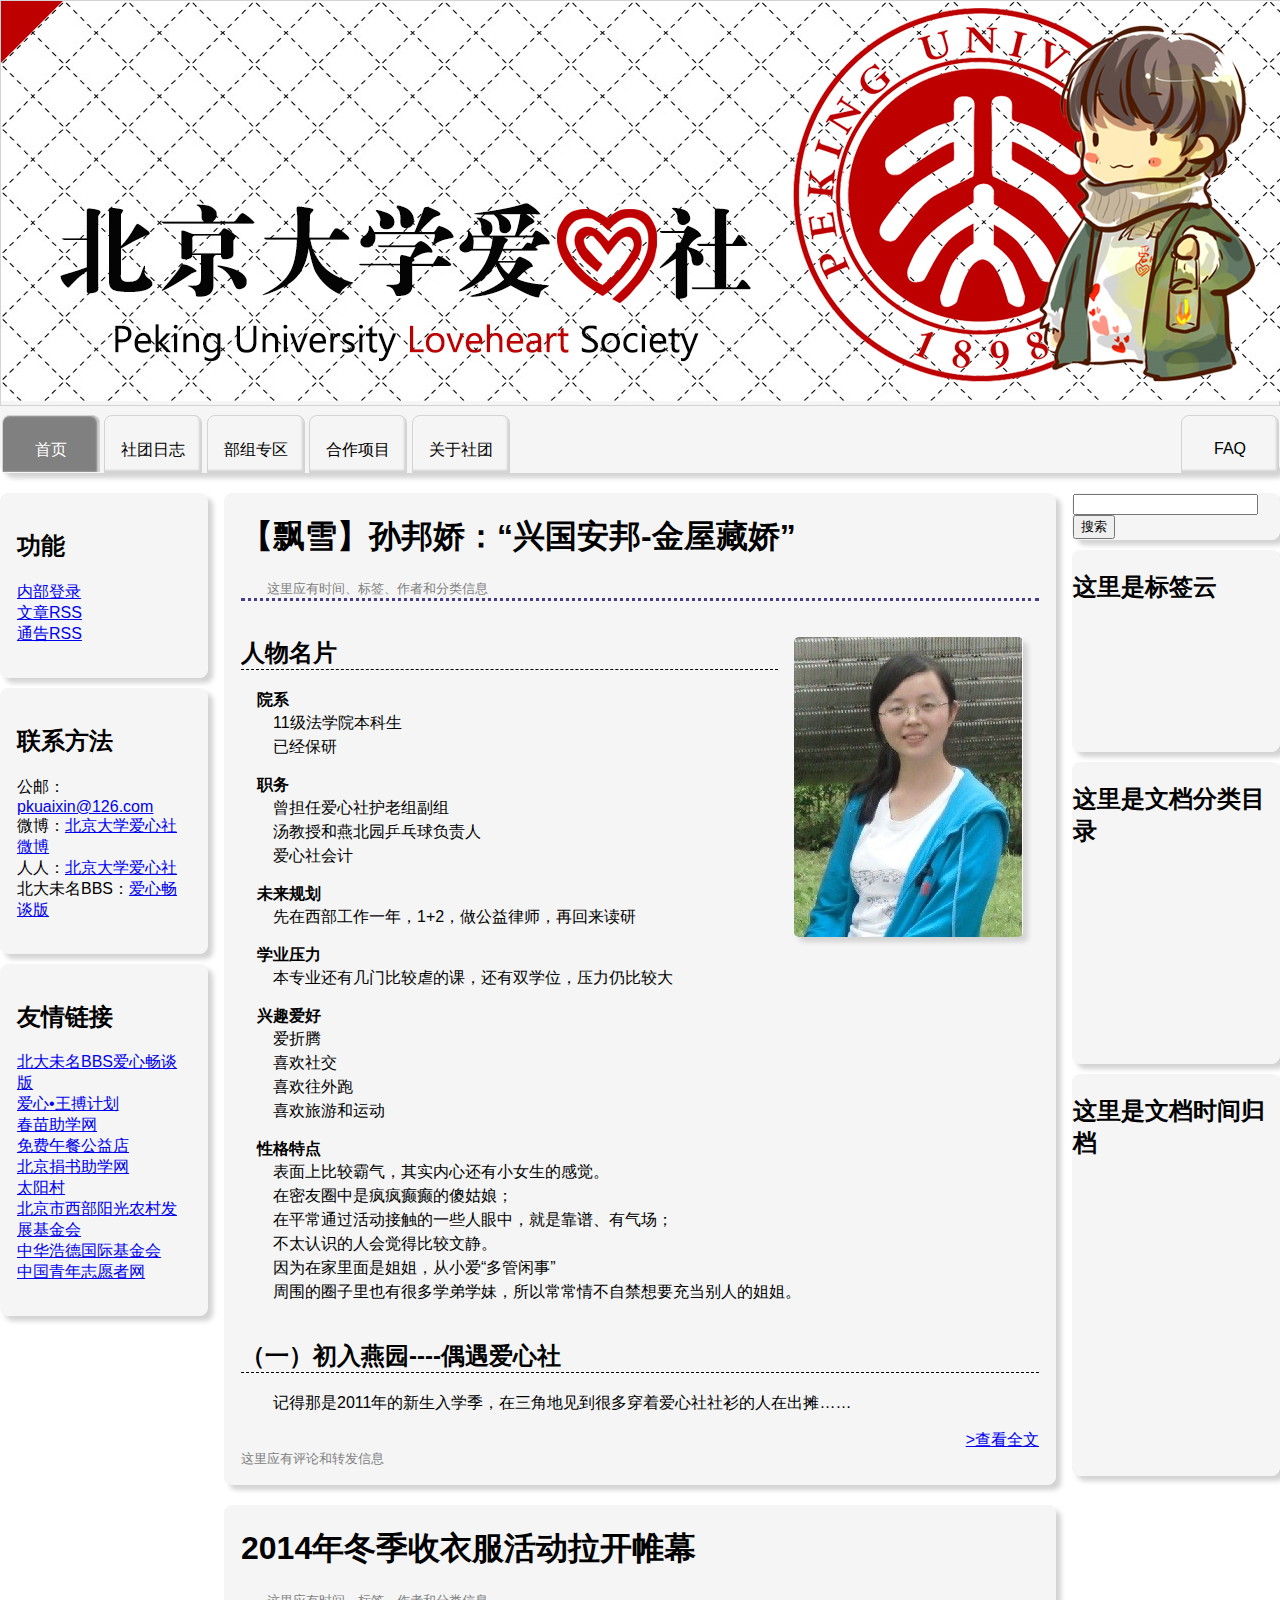
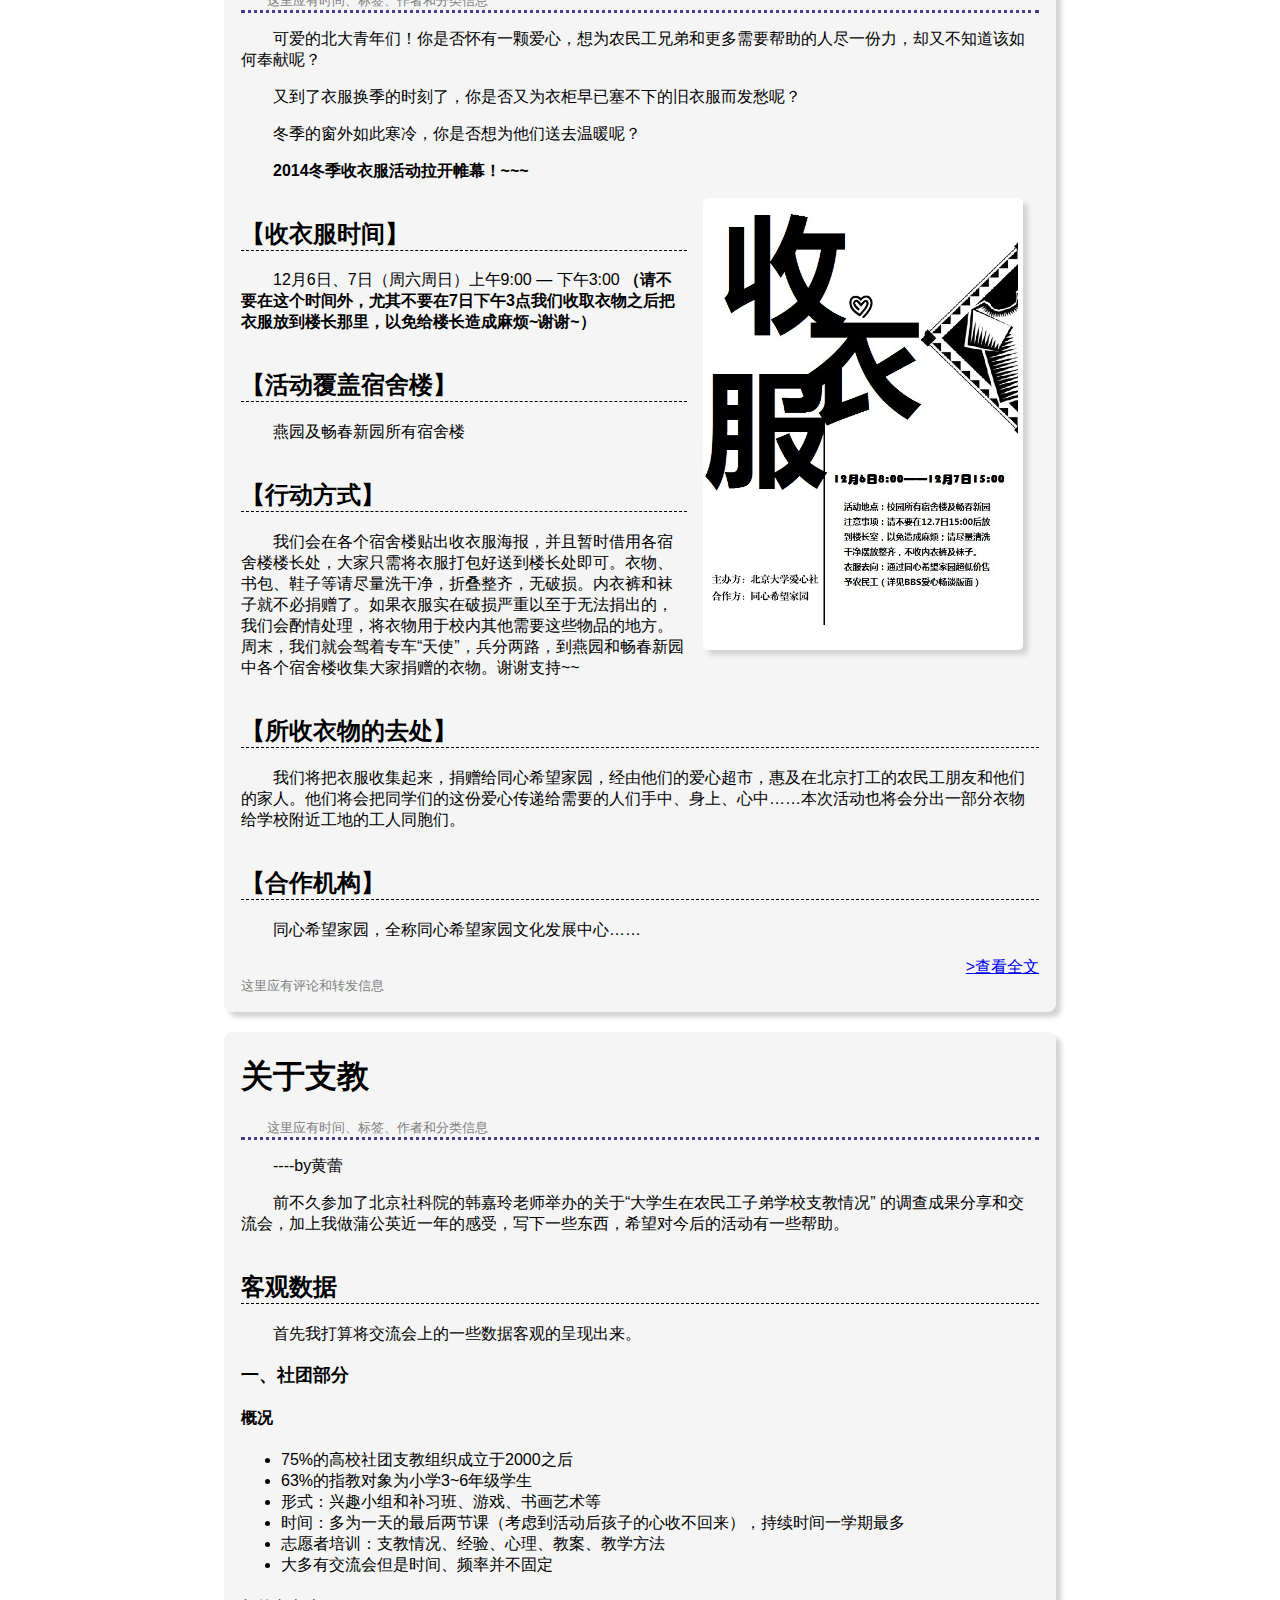
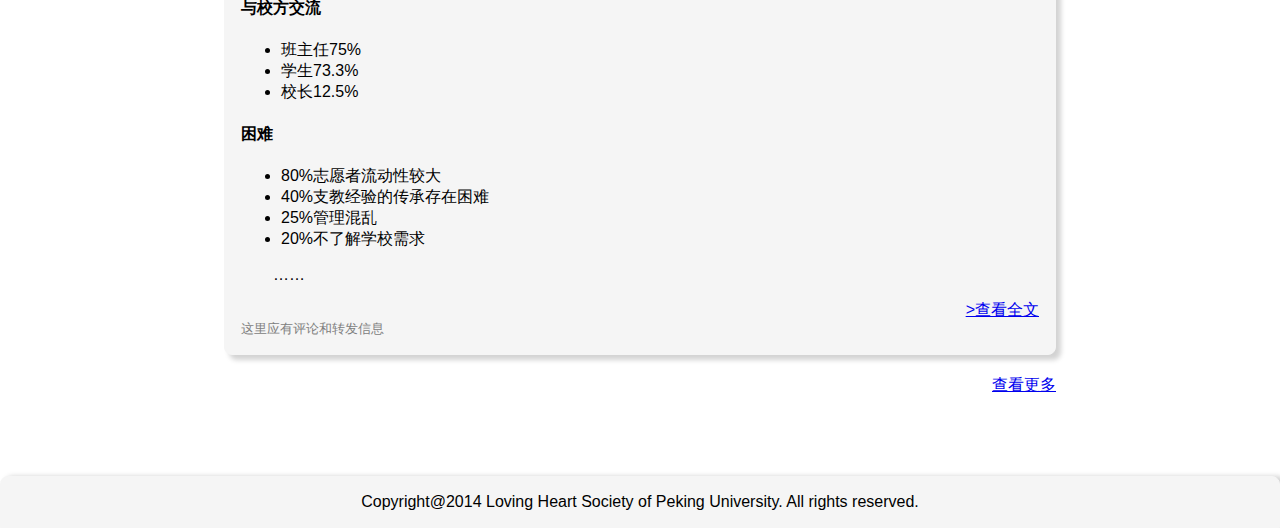
==== commit 2ea956d2: "begin with about.html" ====
--- a/index.html
+++ b/index.html
@@ -18,7 +18,7 @@
                     <li><a href="/articles.html">社团日志</a></li>
                     <li><a href="/apartments.html">部组专区</a></li>
                     <li><a href="/projects.html">合作项目</a></li>
-                    <li><a href="/about.html">关于我们</a></li>
+                    <li><a href="/about.html">关于社团</a></li>
                     <li class="right"><a href="/FAQ.html">FAQ</a></li>
                 </ul>
             </div>
--- a/css/baseStyle.css
+++ b/css/baseStyle.css
@@ -99,6 +99,23 @@
     box-shadow: 5px 5px 5px lightgray;
 }
 
+#up {
+    position: fixed;
+    bottom: 1em;
+    right: 2em;
+    width: 3em;
+    height: 3em;
+    border-radius: 20px;
+    background-color: #f5f5f5;
+    padding: 10px;
+    box-shadow: lightgray 10px 10px 10px;
+}
+
+    #up img {
+        margin: auto;
+        width: 3em;
+    }
+
 /*文章区*/
 
 article {
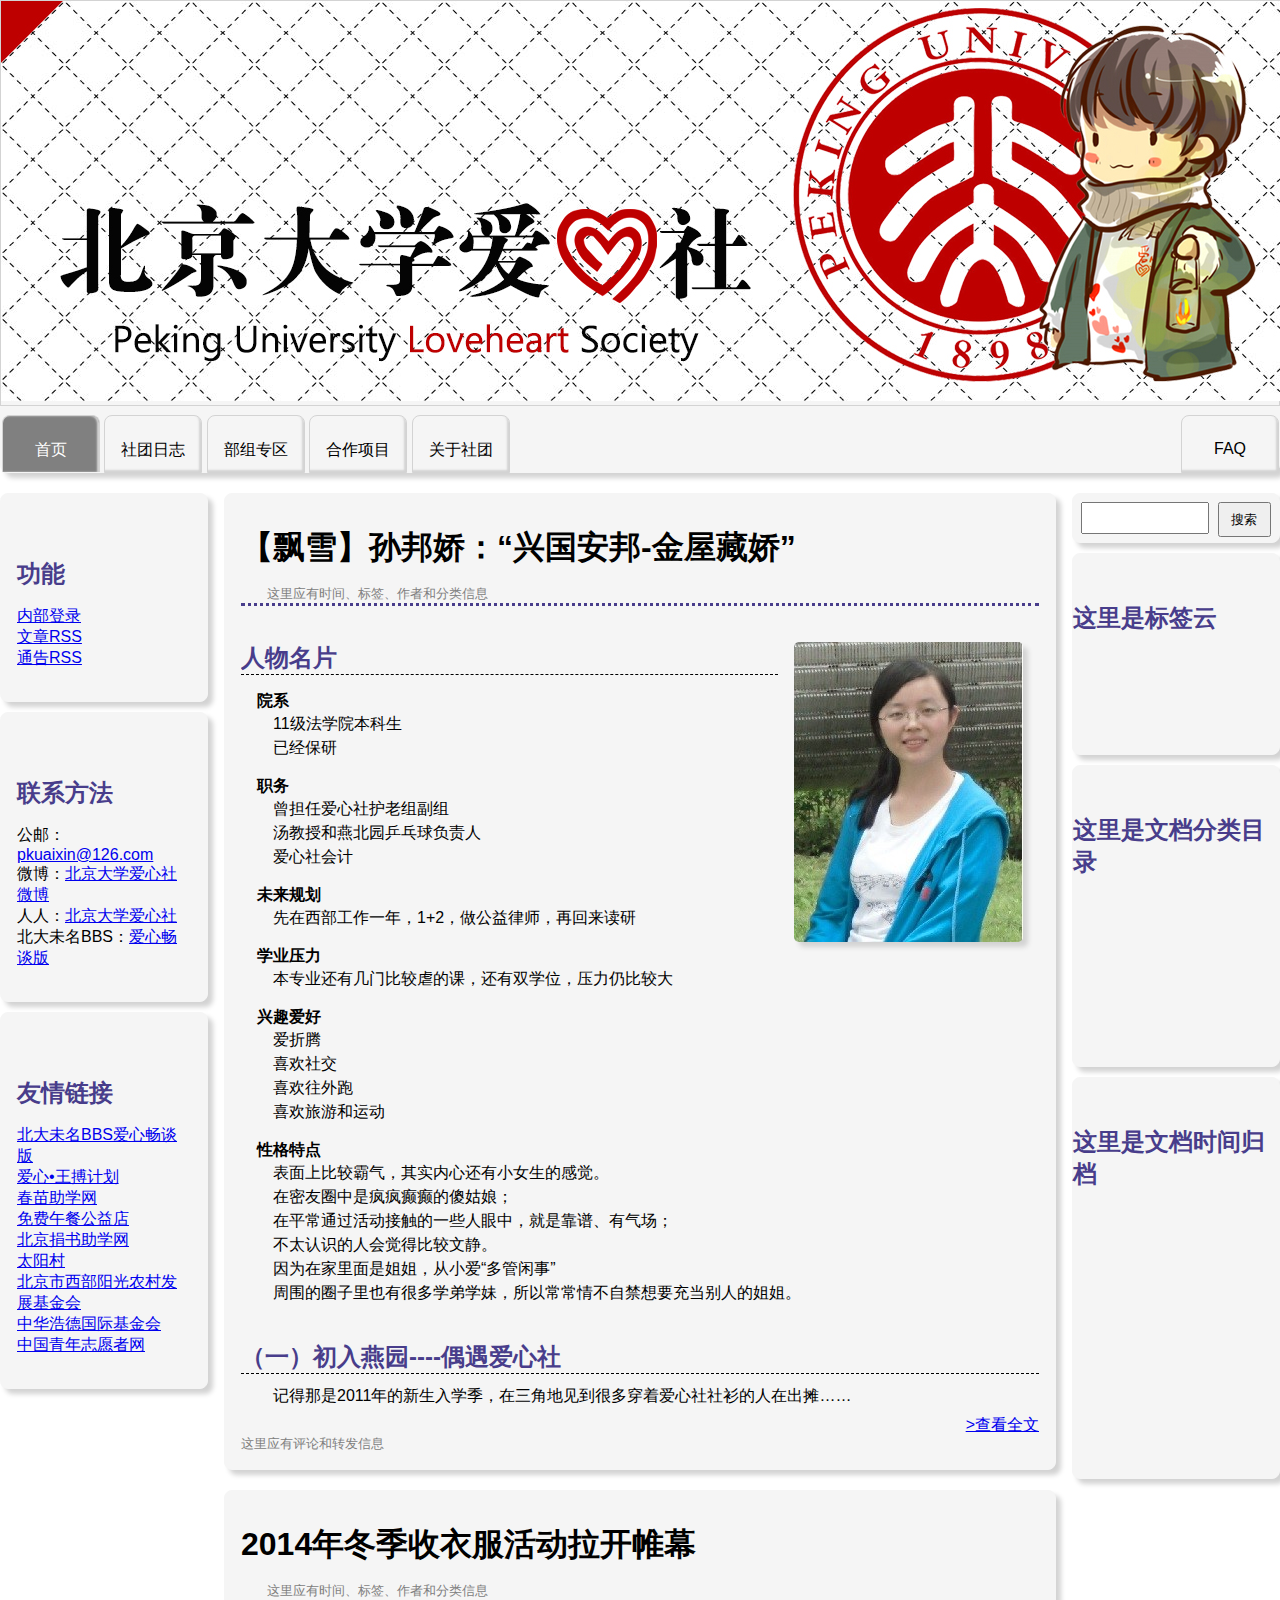
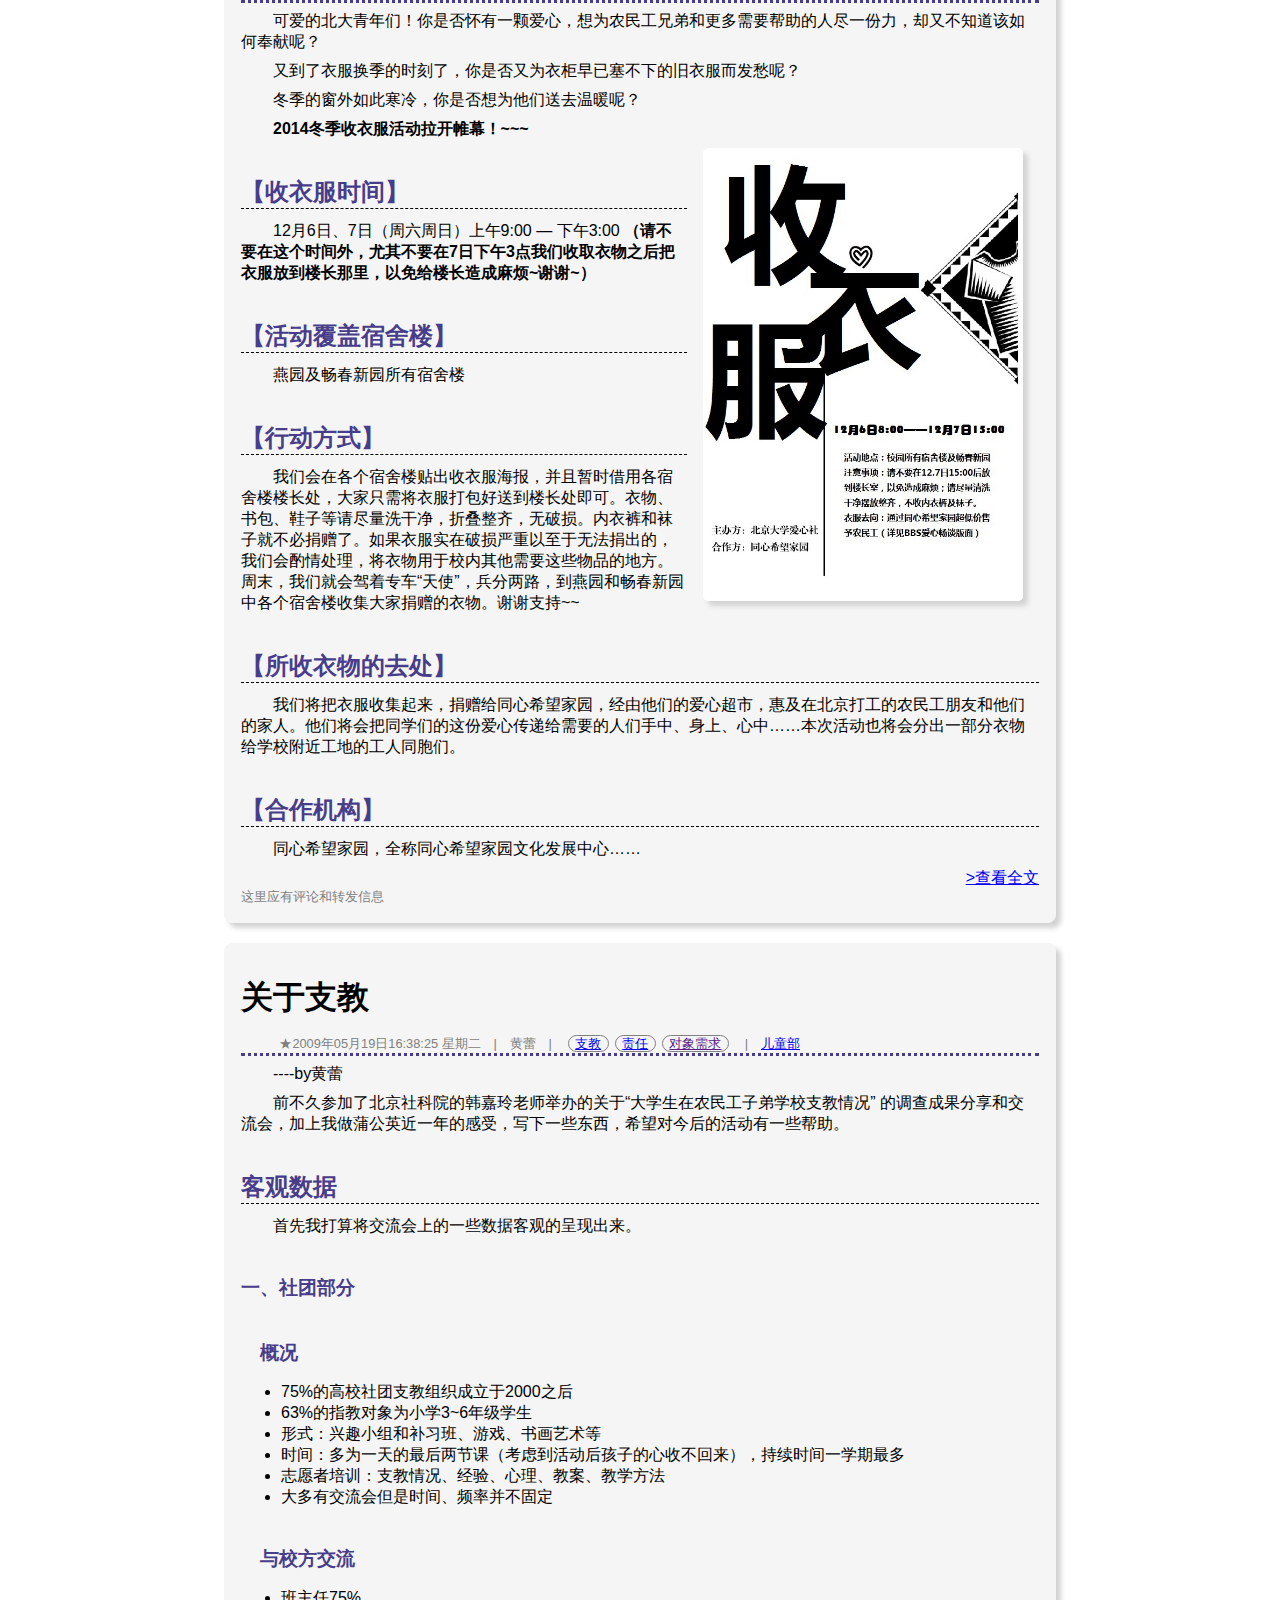
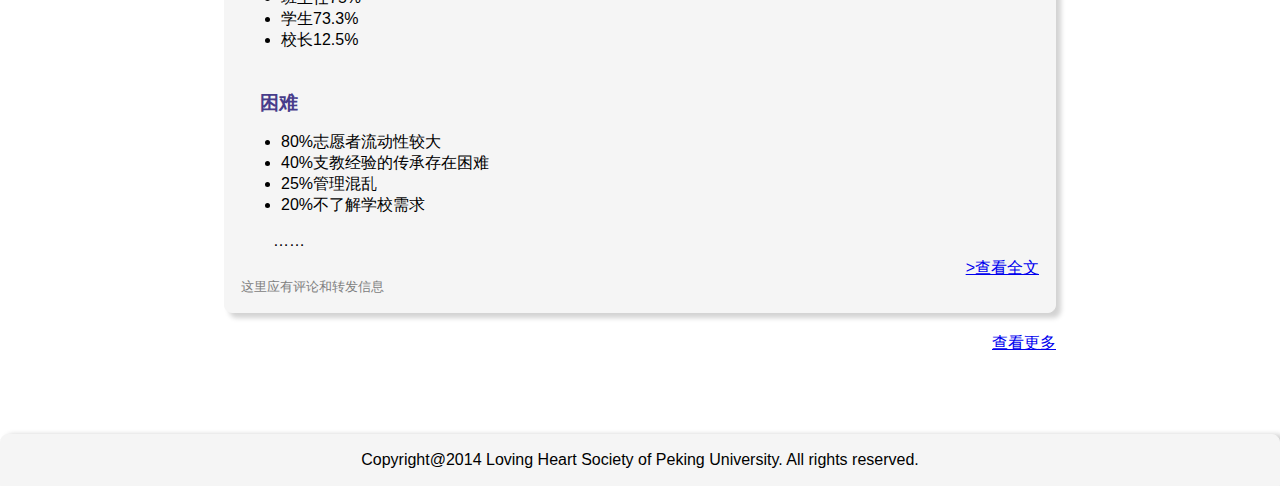
==== commit 7860b559: "finish search box" ====
--- a/index.html
+++ b/index.html
@@ -149,7 +149,7 @@
                 <article id="article_3" class="f5f5f5">
                     <div class="title_bar">
                         <h1><a href="content/articles/2009/05/article-share.html" target="_blank">关于支教</a></h1>
-                        <div class="information_bar">这里应有时间、标签、作者和分类信息</div>
+                        <div class="information_bar"><div class="time">★<time>2009年05月19日16:38:25 星期二</time></div>|<div class="author">黄蕾</div>|<div class="tags"><span class="tag"><a href="#">支教</a></span><span class="tag"><a href="#">责任</a></span><span class="tag"><a href="">对象需求</a></span></div>|<div class="category"><a href="#">儿童部</a></div></div>
                     </div>
                     <div class="main_article">
                         <p>----by黄蕾</p><!--这个作者是用author标签么，话说author标签是不是html5里面的？-->
--- a/css/baseStyle.css
+++ b/css/baseStyle.css
@@ -8,17 +8,17 @@
     border: 1px solid #f5f5f5;
 }
 
-div.card {
+.card {
     margin: 10px 0;
     box-shadow: 5px 5px 5px lightgray;
     border-radius: 0.5em;
 }
 
-    div.card:first-child {
+    .card:first-child {
         margin-top: 0;
     }
 
-    div.card:last-child {
+    .card:last-child {
         margin-bottom: 0;
     }
 
@@ -28,6 +28,7 @@
     margin-right: auto;
 }
 
+/*顶端元件*/
 #banner {
     text-align: center;
     border: 1px solid lightgray;
@@ -99,6 +100,34 @@
     box-shadow: 5px 5px 5px lightgray;
 }
 
+/*左浮动框*/
+#function {
+    padding: 1em;
+}
+
+    #function ul {
+        padding-left: 0;
+        list-style: none;
+    }
+
+#contact {
+    padding: 1em;
+}
+
+    #contact ul {
+        padding-left: 0;
+        list-style: none;
+    }
+
+#links {
+    padding: 1em;
+}
+
+    #links ul {
+        padding-left: 0;
+        list-style: none;
+    }
+
 #up {
     position: fixed;
     bottom: 1em;
@@ -116,6 +145,43 @@
         width: 3em;
     }
 
+
+/*右浮动框*/
+#search {
+    padding: 0.5em;
+}
+
+    #search form {
+        font-size: medium;
+    }
+
+    #search input {
+        padding-top: 0.5em;
+        padding-bottom: 0.5em;
+        width: 9em;
+        display: inline-block;
+    }
+
+    #search button {
+        padding-top: 0.5em;
+        padding-bottom: 0.5em;
+        width: 4em;
+        display: inline-block;
+        float: right;
+    }
+
+#tags {
+    height: 200px;
+}
+
+#category {
+    height: 300px;
+}
+
+#time_group {
+    height: 400px;
+}
+
 /*文章区*/
 
 article {
@@ -123,14 +189,28 @@
     margin: 20px 0;
     box-shadow: 5px 5px 5px lightgrey;
     padding: 0 1em 1em 1em;
-}
+    font-size: medium;
+}
+
+    article p {
+        margin-top: 0.5em;
+        margin-bottom: 0.5em;
+        text-indent: 2em;
+    }
+
+    article h1, h2, h3, h4, h5, h6 {
+        color: darkslateblue;
+        margin-bottom: 0.5em;
+        margin-top: 2em;
+    }
+
+        article h1 + p, h2 + p, h3 + p, h4 + p, h5 + p, h6 + p {
+            margin-top: 0;
+        }
 
     article h1 {
         font-size: xx-large;
-    }
-
-    article p {
-        text-indent: 2em;
+        margin-top: 1em;
     }
 
     article h2 {
@@ -141,7 +221,25 @@
     }
 
     article h3 {
+        font-size: larger;
+        font-weight: bold;
+    }
+
+    article h4 {
+        font-size: larger;
+        margin-left: 1em;
+    }
+
+    article h5 {
         font-size: large;
+        font-weight: bold;
+        margin-left: 2em;
+    }
+
+    article h6 {
+        font-size: medium;
+        font-weight: bold;
+        margin-left: 2em;
     }
 
     article dl {
@@ -194,6 +292,21 @@
     font-size: 80%;
     color: gray;
 }
+
+    .information_bar div {
+        margin-left: 1em;
+        margin-right: 1em;
+        display: inline-block;
+    }
+
+    .information_bar span.tag {
+        margin-left: 0.25em;
+        margin-right: 0.25em;
+        padding-left: 0.5em;
+        padding-right: 0.5em;
+        border-radius: 1em;
+        border: 1px solid gray;
+    }
 
 .bottom_bar {
     font-size: 80%;
--- a/css/index.css
+++ b/css/index.css
@@ -15,51 +15,9 @@
     left: 0;
 }
 
-#function {
-    padding: 1em;
-}
-
-    #function ul {
-        padding-left: 0;
-        list-style: none;
-    }
-
-#contact {
-    padding: 1em;
-}
-
-    #contact ul {
-        padding-left: 0;
-        list-style: none;
-    }
-
-#links {
-    padding: 1em;
-}
-
-    #links ul {
-        padding-left: 0;
-        list-style: none;
-    }
-
 /*右浮动框*/
 #right {
     float: right;
     width: 13em;
     right: 0;
 }
-
-#search {
-}
-
-#tags {
-    height: 200px;
-}
-
-#category {
-    height: 300px;
-}
-
-#time_group {
-    height: 400px;
-}
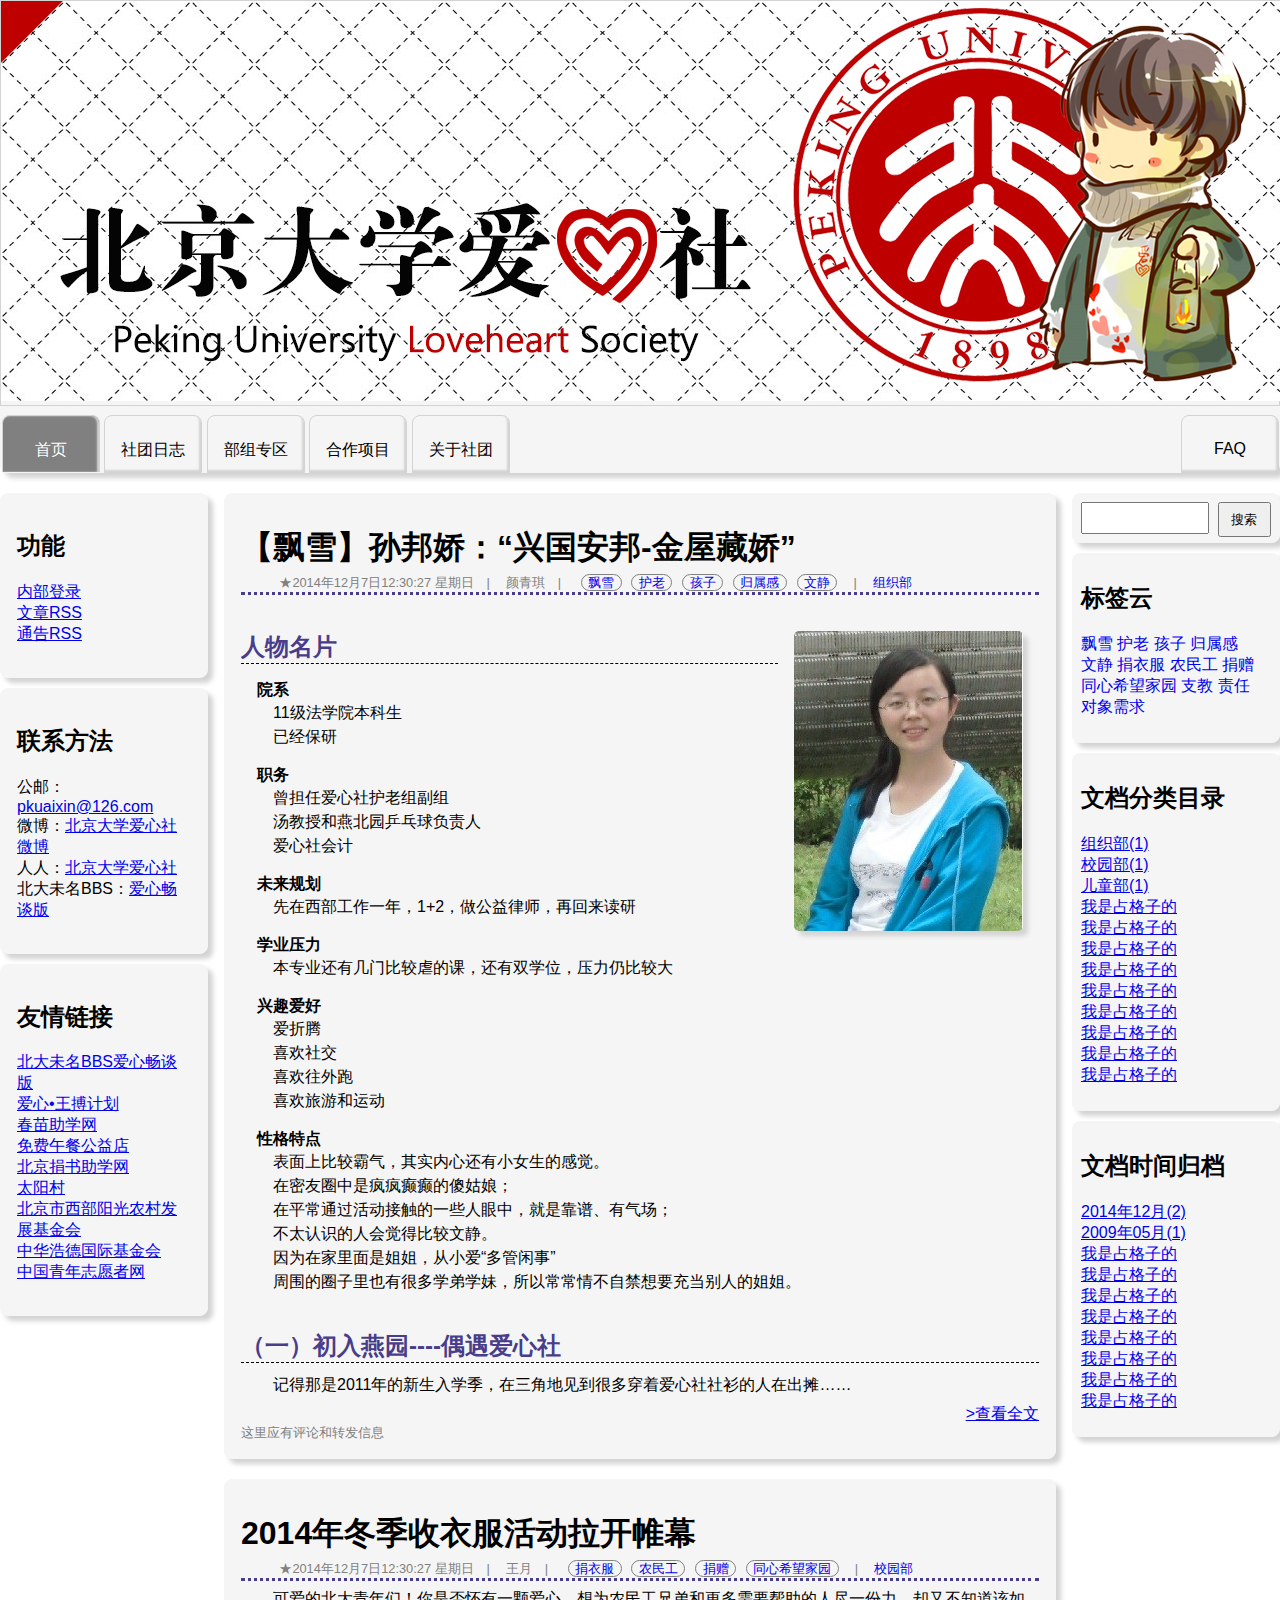
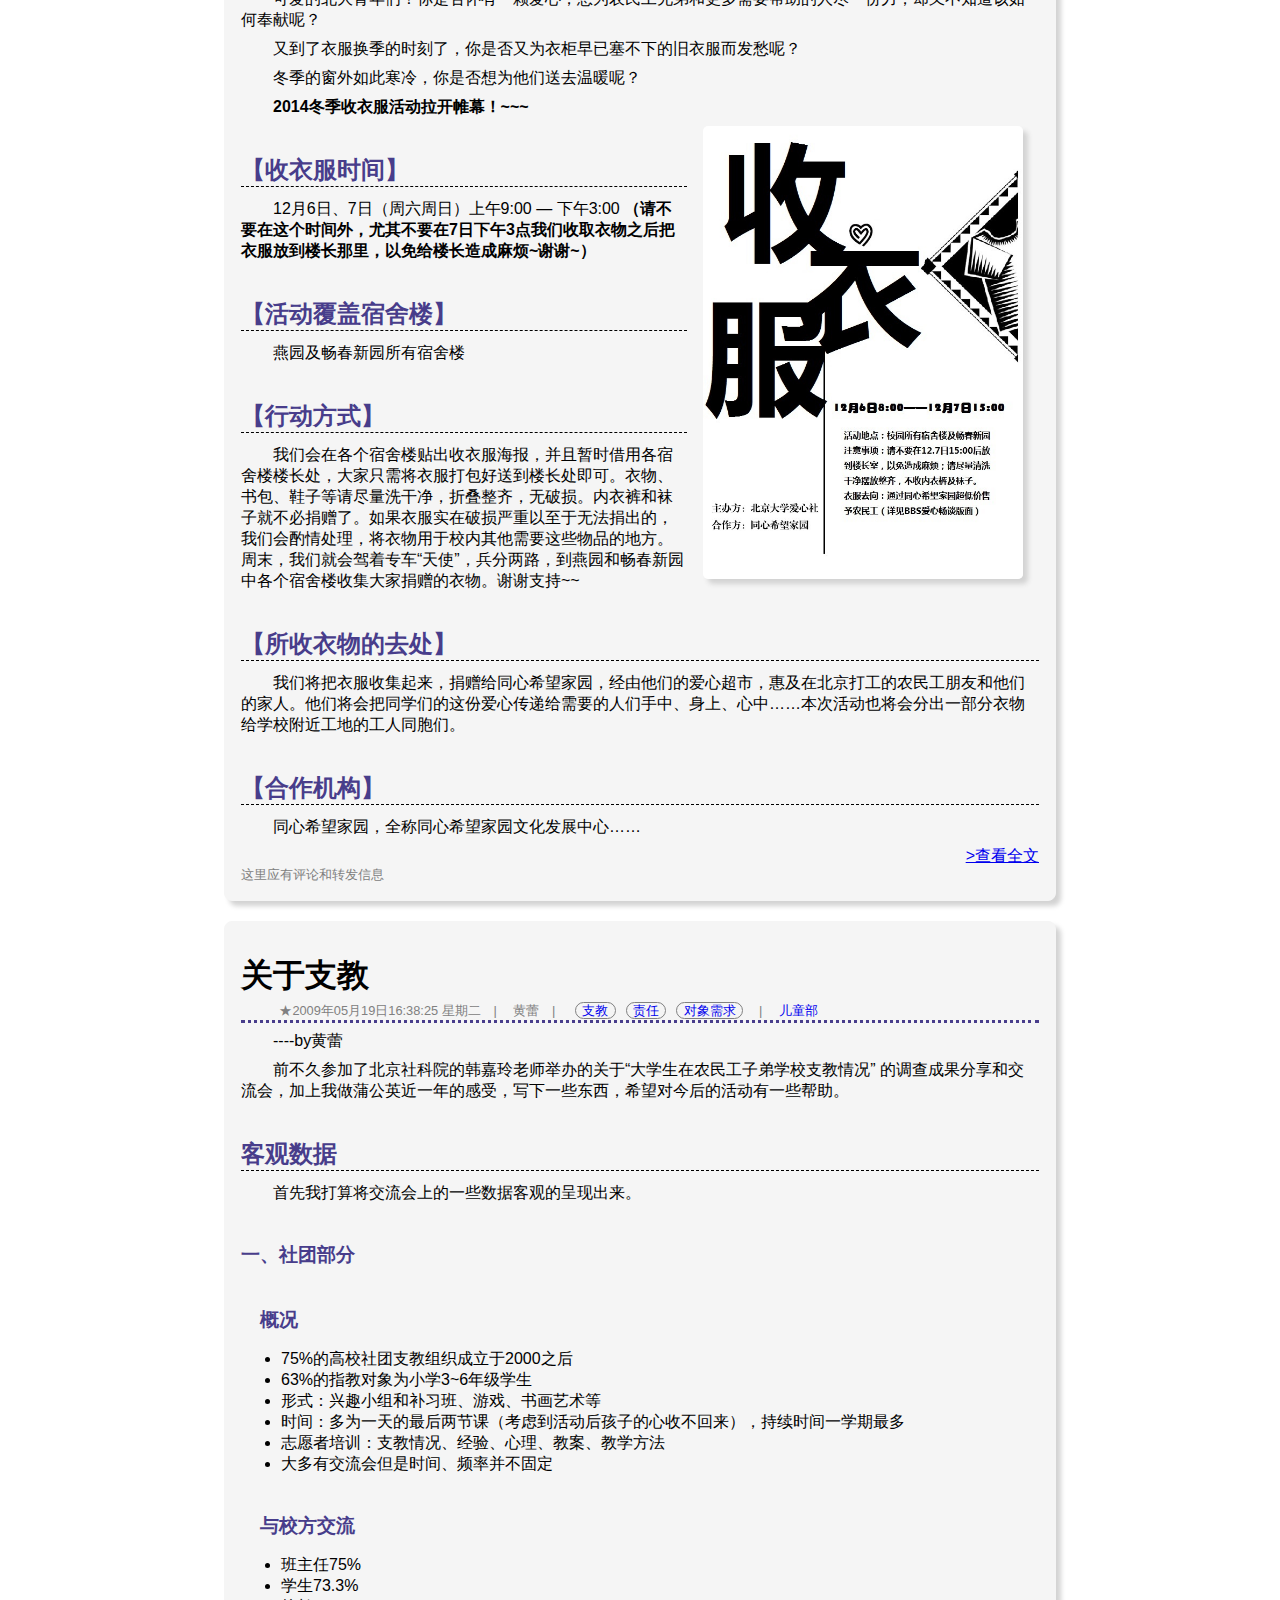
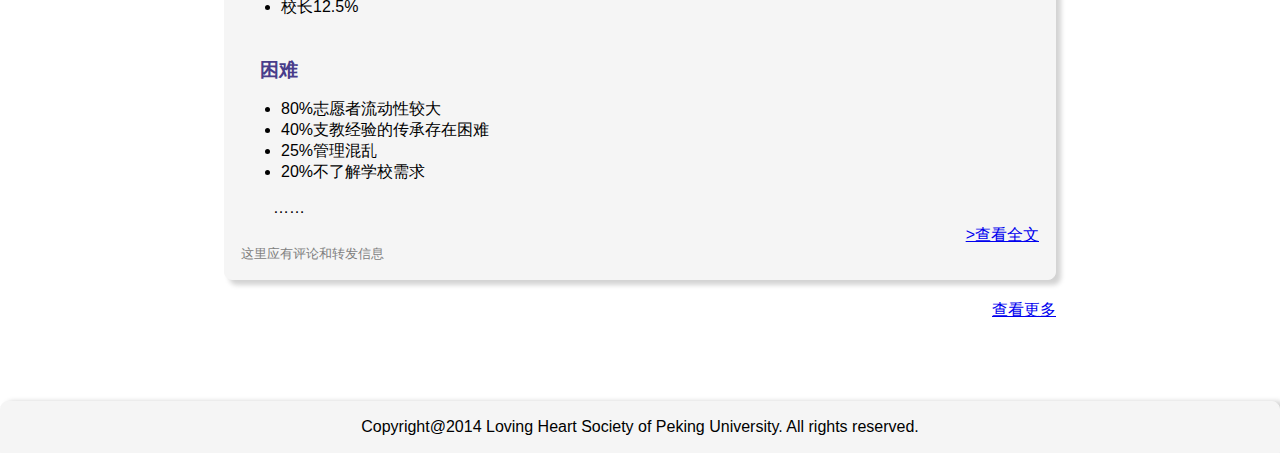
==== commit abbc4bce: "finished sidebar" ====
--- a/index.html
+++ b/index.html
@@ -67,20 +67,71 @@
                     </form>
                 </div>
                 <div class="card f5f5f5" id="tags">
-                    <h2>这里是标签云</h2>
+                    <h2>标签云</h2>
+                    <ul>
+                        <li><a href="#">飘雪</a></li>
+                        <li><a href="#">护老</a></li>
+                        <li><a href="#">孩子</a></li>
+                        <li><a href="#">归属感</a></li>
+                        <li><a href="#">文静</a></li>
+                        <li><a href="#">捐衣服</a></li>
+                        <li><a href="#">农民工</a></li>
+                        <li><a href="#">捐赠</a></li>
+                        <li><a href="#">同心希望家园</a></li>
+                        <li><a href="#">支教</a></li>
+                        <li><a href="#">责任</a></li>
+                        <li><a href="#">对象需求</a></li>
+                    </ul>
                 </div>
                 <div class="card f5f5f5" id="category">
-                    <h2>这里是文档分类目录</h2>
+                    <h2>文档分类目录</h2>
+                    <ul>
+                        <li><a href="#">组织部(1)</a></li>
+                        <li><a href="#">校园部(1)</a></li>
+                        <li><a href="#">儿童部(1)</a></li>
+                        <li><a href="#">我是占格子的</a></li>
+                        <li><a href="#">我是占格子的</a></li>
+                        <li><a href="#">我是占格子的</a></li>
+                        <li><a href="#">我是占格子的</a></li>
+                        <li><a href="#">我是占格子的</a></li>
+                        <li><a href="#">我是占格子的</a></li>
+                        <li><a href="#">我是占格子的</a></li>
+                        <li><a href="#">我是占格子的</a></li>
+                        <li><a href="#">我是占格子的</a></li>
+                    </ul>
                 </div>
                 <div class="card f5f5f5" id="time_group">
-                    <h2>这里是文档时间归档</h2>
+                    <h2>文档时间归档</h2>
+                    <ul>
+                        <li><a href="#">2014年12月(2)</a></li>
+                        <li><a href="#">2009年05月(1)</a></li>
+                        <li><a href="#">我是占格子的</a></li>
+                        <li><a href="#">我是占格子的</a></li>
+                        <li><a href="#">我是占格子的</a></li>
+                        <li><a href="#">我是占格子的</a></li>
+                        <li><a href="#">我是占格子的</a></li>
+                        <li><a href="#">我是占格子的</a></li>
+                        <li><a href="#">我是占格子的</a></li>
+                        <li><a href="#">我是占格子的</a></li>
+                    </ul>
                 </div>
             </div>
             <div id="article_area">
                 <article id="article_1" class="f5f5f5">
                     <div class="title_bar">
                         <h1><a href="content/articles/2014/12/interview-Sun_Bangjiao.html" target="_blank">【飘雪】孙邦娇：“兴国安邦-金屋藏娇”</a></h1>
-                        <div class="information_bar">这里应有时间、标签、作者和分类信息</div>
+                        <div class="information_bar">
+                            <div class="time">★<time>2014年12月7日12:30:27 星期日</time></div>|
+                            <div class="author">颜青琪</div>|
+                            <div class="tags">
+                                <span class="tag"><a href="#">飘雪</a></span>
+                                <span class="tag"><a href="#">护老</a></span>
+                                <span class="tag"><a href="#">孩子</a></span>
+                                <span class="tag"><a href="#">归属感</a></span>
+                                <span class="tag"><a href="#">文静</a></span>
+                            </div>|
+                            <div class="category"><a href="#">组织部</a></div>
+                        </div>
                     </div>
                     <div class="main_article">
                         <img src="content/uploads/2014/12/bangjiao1.jpg" alt="人物照片" style="float: right; margin: 0 1em; border-radius:5px; box-shadow: 5px 5px 5px lightgray;" />
@@ -121,7 +172,17 @@
                 <article id="article_2" class="f5f5f5">
                     <div class="title_bar">
                         <h1><a href="content/articles/2014/12/about-collectin-clothes.html" target="_blank">2014年冬季收衣服活动拉开帷幕</a></h1>
-                        <div class="information_bar">这里应有时间、标签、作者和分类信息</div>
+                        <div class="information_bar">
+                            <div class="time">★<time>2014年12月7日12:30:27 星期日</time></div>|
+                            <div class="author">王月</div>|
+                            <div class="tags">
+                                <span class="tag"><a href="#">捐衣服</a></span>
+                                <span class="tag"><a href="#">农民工</a></span>
+                                <span class="tag"><a href="#">捐赠</a></span>
+                                <span class="tag"><a href="#">同心希望家园</a></span>
+                            </div>|
+                            <div class="category"><a href="#">校园部</a></div>
+                        </div>
                     </div>
                     <div class="main_article">
                         <p>可爱的北大青年们！你是否怀有一颗爱心，想为农民工兄弟和更多需要帮助的人尽一份力，却又不知道该如何奉献呢？</p>
@@ -149,7 +210,16 @@
                 <article id="article_3" class="f5f5f5">
                     <div class="title_bar">
                         <h1><a href="content/articles/2009/05/article-share.html" target="_blank">关于支教</a></h1>
-                        <div class="information_bar"><div class="time">★<time>2009年05月19日16:38:25 星期二</time></div>|<div class="author">黄蕾</div>|<div class="tags"><span class="tag"><a href="#">支教</a></span><span class="tag"><a href="#">责任</a></span><span class="tag"><a href="">对象需求</a></span></div>|<div class="category"><a href="#">儿童部</a></div></div>
+                        <div class="information_bar">
+                            <div class="time">★<time>2009年05月19日16:38:25 星期二</time></div>|
+                            <div class="author">黄蕾</div>|
+                            <div class="tags">
+                                <span class="tag"><a href="#">支教</a></span>
+                                <span class="tag"><a href="#">责任</a></span>
+                                <span class="tag"><a href="#">对象需求</a></span>
+                            </div>|
+                            <div class="category"><a href="#">儿童部</a></div>
+                        </div>
                     </div>
                     <div class="main_article">
                         <p>----by黄蕾</p><!--这个作者是用author标签么，话说author标签是不是html5里面的？-->
--- a/css/baseStyle.css
+++ b/css/baseStyle.css
@@ -171,16 +171,39 @@
     }
 
 #tags {
-    height: 200px;
-}
+    padding: 0.5em;
+}
+
+    #tags ul {
+        list-style: none;
+        padding-left: 0;
+    }
+
+    #tags li {
+        display: inline-block;
+    }
+
+    #tags a {
+        text-decoration: none;
+    }
 
 #category {
-    height: 300px;
-}
+    padding: 0.5em;
+}
+
+    #category ul {
+        list-style: none;
+        padding-left: 0;
+    }
 
 #time_group {
-    height: 400px;
-}
+    padding: 0.5em;
+}
+
+    #time_group ul {
+        list-style: none;
+        padding-left: 0;
+    }
 
 /*文章区*/
 
@@ -198,19 +221,20 @@
         text-indent: 2em;
     }
 
-    article h1, h2, h3, h4, h5, h6 {
+    article h1, article h2, article h3, article h4, article h5, article h6 {
         color: darkslateblue;
         margin-bottom: 0.5em;
         margin-top: 2em;
     }
 
-        article h1 + p, h2 + p, h3 + p, h4 + p, h5 + p, h6 + p {
+        article h1 + p, article h2 + p, article h3 + p, article h4 + p, article h5 + p, article h6 + p {
             margin-top: 0;
         }
 
     article h1 {
         font-size: xx-large;
         margin-top: 1em;
+        margin-bottom: 0;
     }
 
     article h2 {
@@ -308,6 +332,10 @@
         border: 1px solid gray;
     }
 
+    .information_bar a {
+        text-decoration: none;
+    }
+
 .bottom_bar {
     font-size: 80%;
     color: gray;
